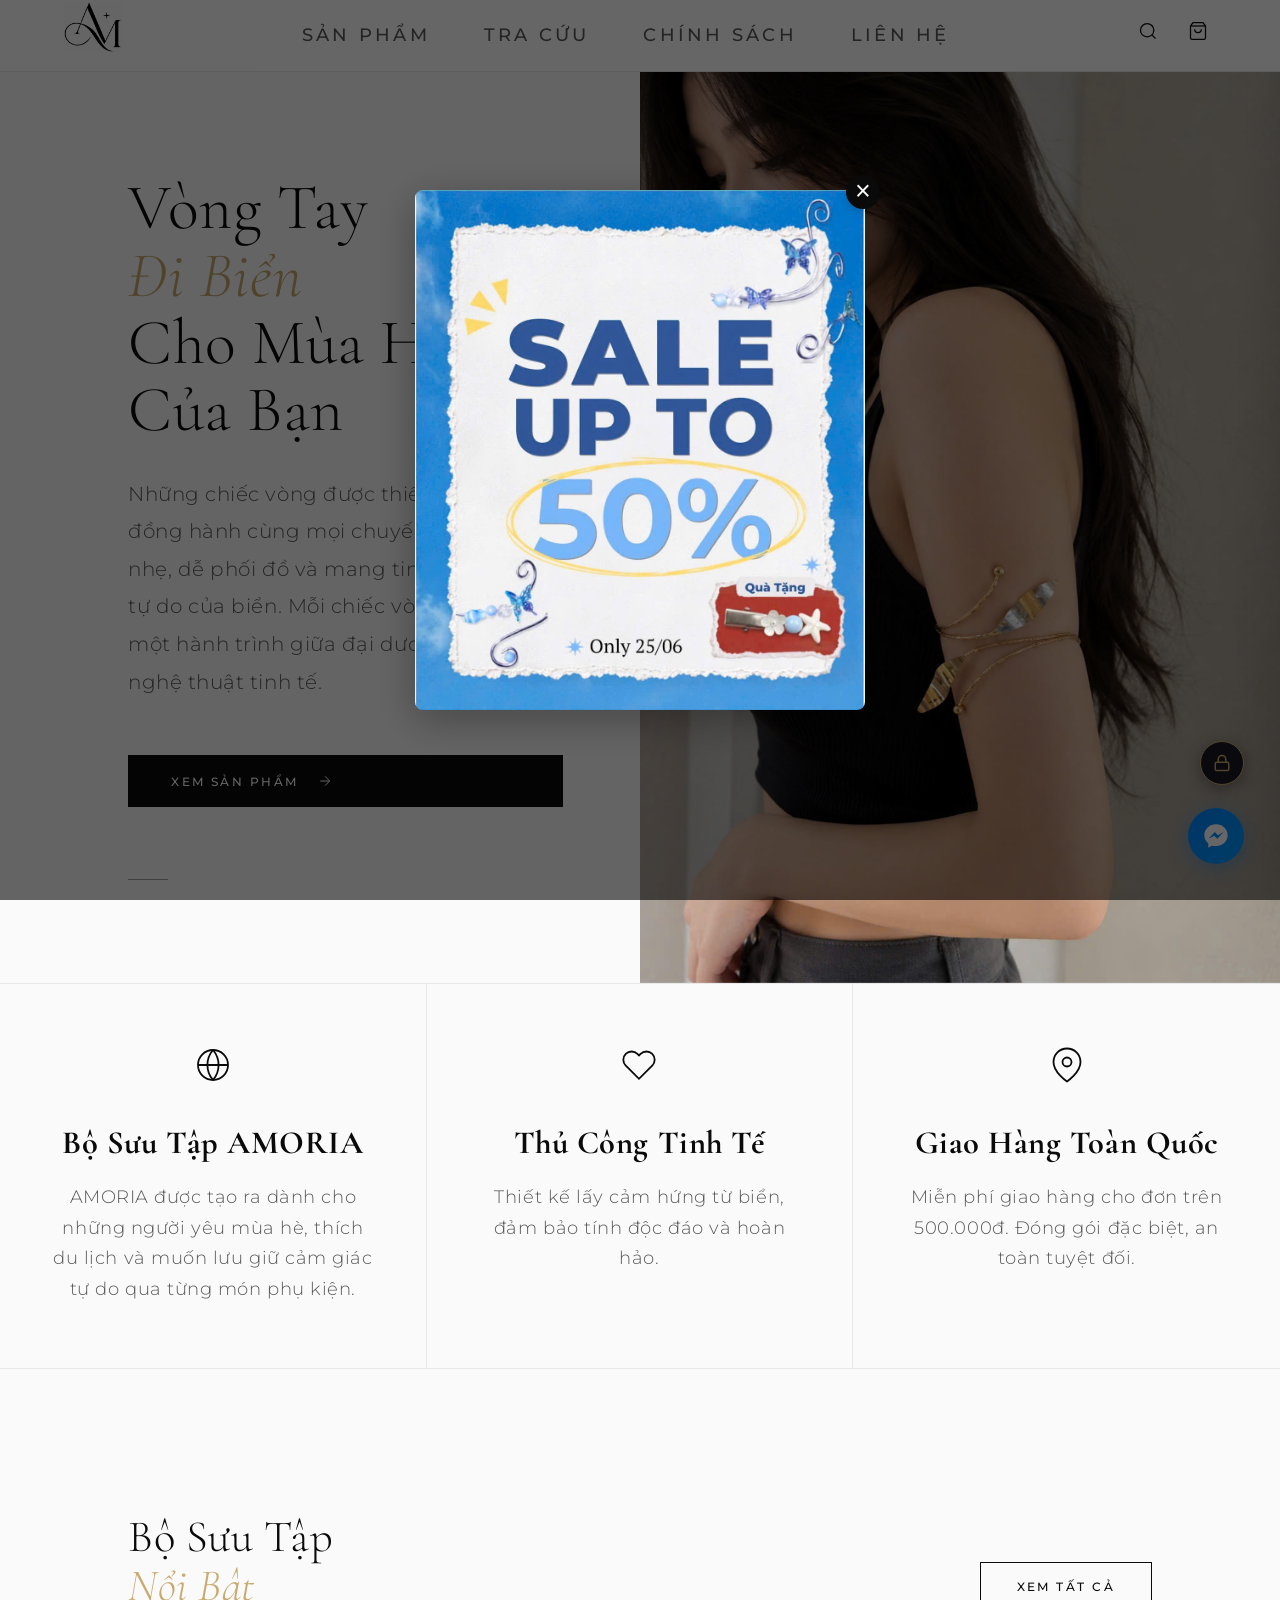
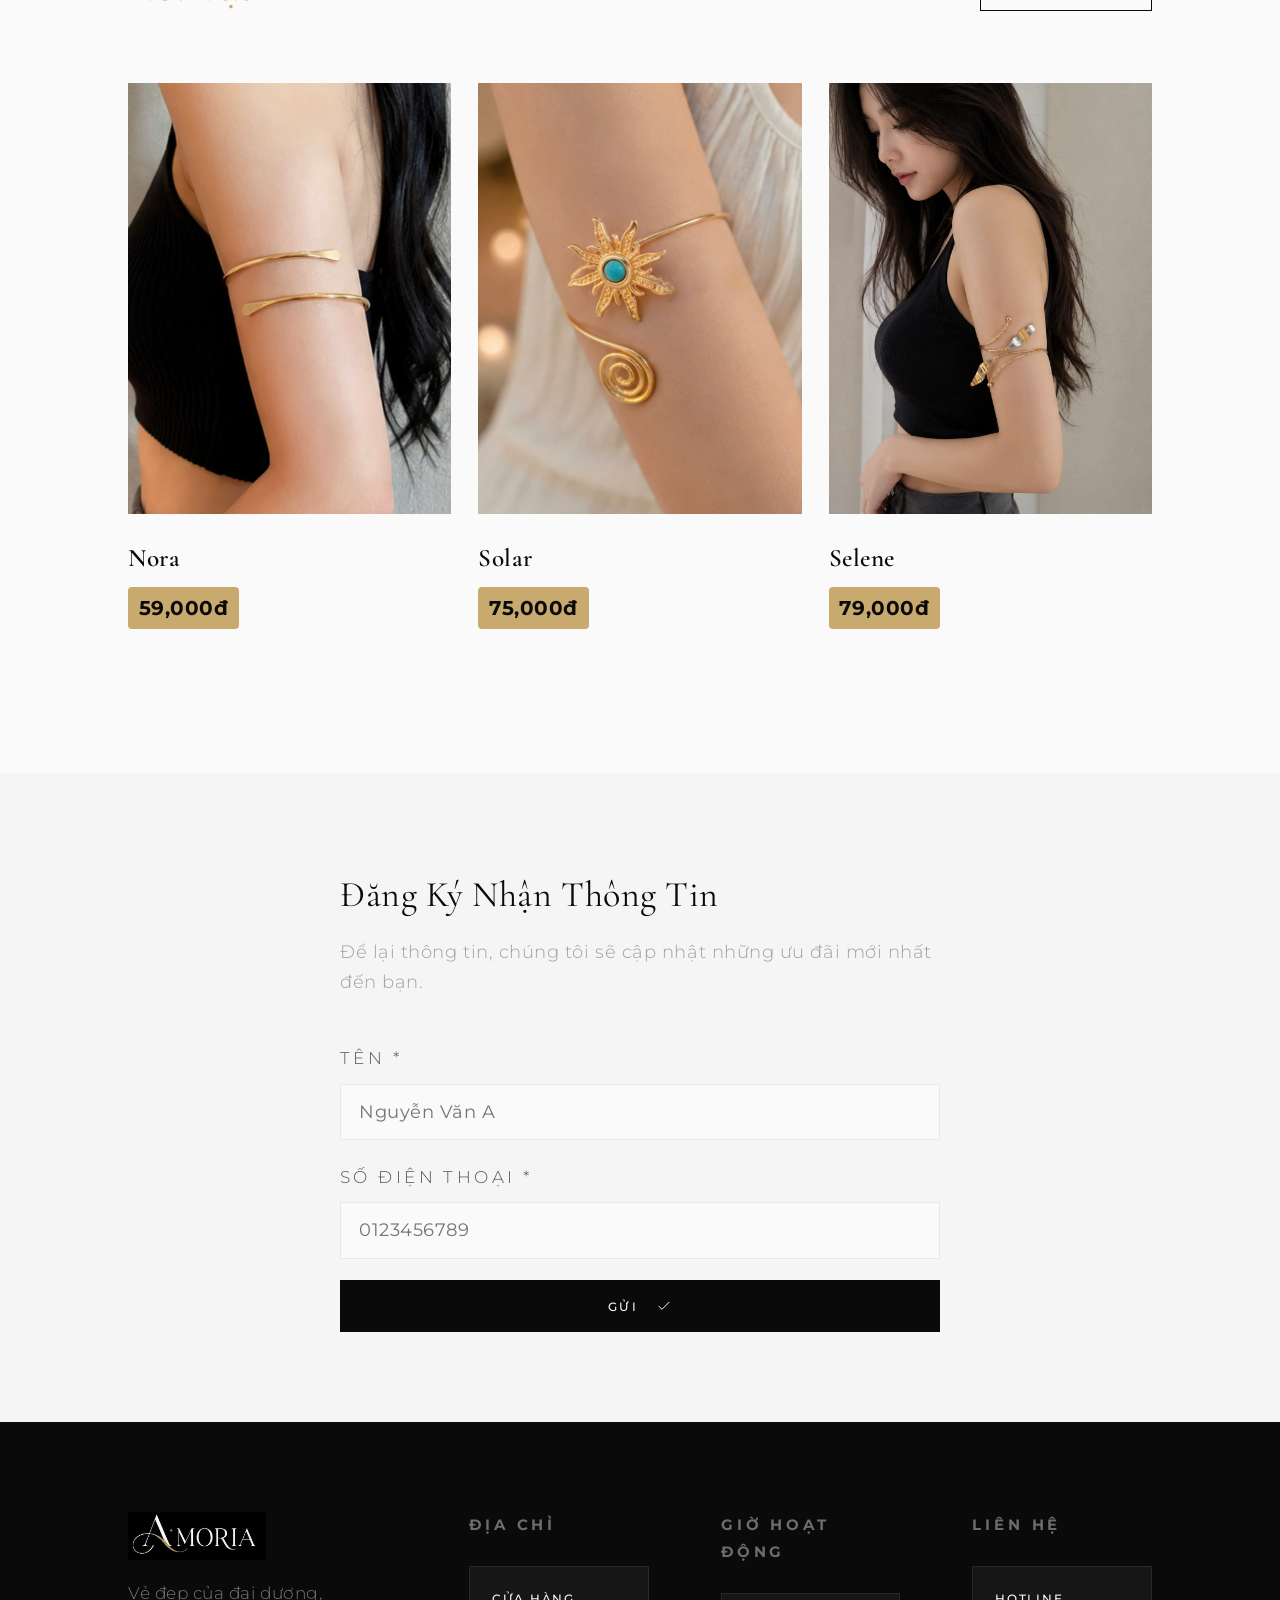
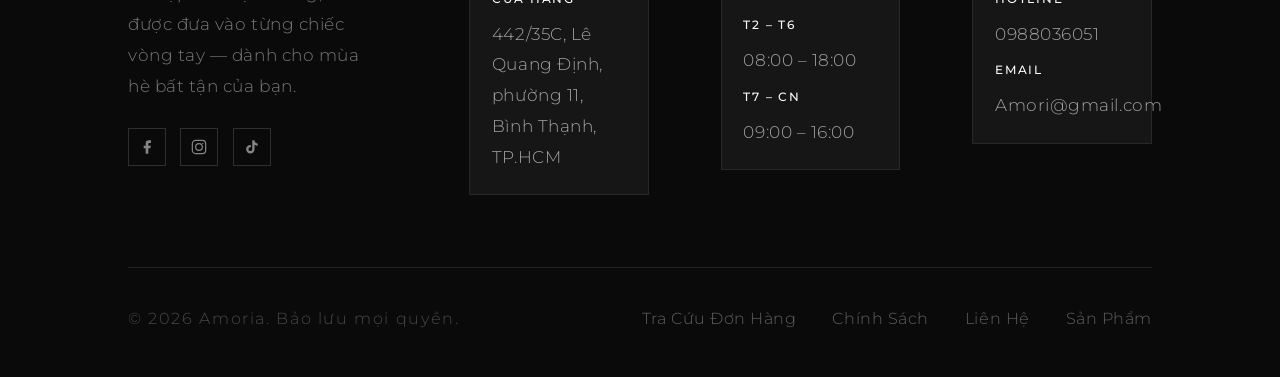
==== index.html @ c07e403d "Fix cau truc dua file index ra ngoai cung" ====
<!DOCTYPE html>
<html lang="vi">

<head>
  <!-- Google Tag Manager -->
  <script>(function (w, d, s, l, i) {
      w[l] = w[l] || []; w[l].push({
        'gtm.start':
          new Date().getTime(), event: 'gtm.js'
      }); var f = d.getElementsByTagName(s)[0],
        j = d.createElement(s), dl = l != 'dataLayer' ? '&l=' + l : ''; j.async = true; j.src =
          'https://www.googletagmanager.com/gtm.js?id=' + i + dl; f.parentNode.insertBefore(j, f);
    })(window, document, 'script', 'dataLayer', 'GTM-PSBCZ2CV');</script>
  <!-- End Google Tag Manager -->
  <meta charset="UTF-8" />
  <meta name="viewport" content="width=device-width, initial-scale=1.0" />
  <title>Amoria — Vòng Tay Đi Biển</title>
  <link rel="stylesheet" href="css/style.css" />
  <!-- Firebase SDK - Compat version (compatible) -->
  <script src="https://www.gstatic.com/firebasejs/12.14.0/firebase-app-compat.js"></script>
  <script src="https://www.gstatic.com/firebasejs/12.14.0/firebase-firestore-compat.js"></script>
  <script src="js/firebase-config.js?v=3"></script>
  <script>
    // Inline nav functions
    function showPage(id) {
      var pages = document.querySelectorAll('.page');
      for (var i = 0; i < pages.length; i++) pages[i].classList.remove('active');
      var p = document.getElementById(id);
      if (p) { p.classList.add('active'); window.scrollTo({ top: 0, behavior: 'smooth' }); }
      closeCart();
    }
    function openCart() {
      var d = document.getElementById('cart-drawer');
      var o = document.getElementById('cart-overlay');
      if (d) d.classList.add('open');
      if (o) o.classList.add('open');
      if (typeof renderCartDrawer === 'function') renderCartDrawer();
    }
    function closeCart() {
      var d = document.getElementById('cart-drawer');
      var o = document.getElementById('cart-overlay');
      if (d) d.classList.remove('open');
      if (o) o.classList.remove('open');
    }
    function toggleCart() {
      var d = document.getElementById('cart-drawer');
      if (d && d.classList.contains('open')) { closeCart(); } else { openCart(); }
    }
    function toggleMenu() {
      var nav = document.getElementById('nav-links');
      var btn = document.getElementById('hamburger');
      if (nav) nav.classList.toggle('open');
      if (btn) btn.classList.toggle('active');
    }
    function closeMenu() {
      var nav = document.getElementById('nav-links');
      var btn = document.getElementById('hamburger');
      if (nav) nav.classList.remove('open');
      if (btn) btn.classList.remove('active');
    }
  </script>
</head>

<!-- Google tag (gtag.js) -->
<script async src="https://www.googletagmanager.com/gtag/js?id=G-BXFNXHYNMB"></script>
<script>
  window.dataLayer = window.dataLayer || [];
  function gtag() { dataLayer.push(arguments); }
  gtag('js', new Date());

  gtag('config', 'G-BXFNXHYNMB');
</script>

<body>

  <!-- Google tag (gtag.js) -->
  <script async src="https://www.googletagmanager.com/gtag/js?id=G-BXFNXHYNMB"></script>
  <script>
    window.dataLayer = window.dataLayer || [];
    function gtag() { dataLayer.push(arguments); }
    gtag('js', new Date());

    gtag('config', 'G-BXFNXHYNMB');
  </script>

  <!-- ════════════════════════════════════════
     NAVBAR
════════════════════════════════════════ -->
  <nav class="navbar">
    <a class="nav-logo" data-page="home" href="#" onclick="showPage('home');closeCart();return false;">
      <img src="img/img17.png" alt="Amoria Logo" class="nav-logo-img" />
    </a>

    <ul class="nav-links" id="nav-links">
      <li><a data-page="products" href="#" onclick="showPage('products');closeMenu();return false;">Sản Phẩm</a></li>
      <li><a data-page="lookup" href="#" onclick="showPage('lookup');closeMenu();return false;">Tra Cứu</a></li>
      <li><a data-page="policy" href="#" onclick="showPage('policy');closeMenu();return false;">Chính Sách</a></li>
      <li><a data-page="contact" href="#" onclick="showPage('contact');closeMenu();return false;">Liên Hệ</a></li>
    </ul>

    <div class="nav-right">
      <div class="nav-lookup" id="nav-lookup-btn" onclick="showPage('lookup')" title="Tra cứu đơn hàng">
        <svg viewBox="0 0 24 24" stroke-width="1.5">
          <circle cx="11" cy="11" r="8"></circle>
          <line x1="21" y1="21" x2="16.65" y2="16.65"></line>
        </svg>
      </div>
      <div class="nav-cart" id="nav-cart-btn" onclick="toggleCart()">
        <svg viewBox="0 0 24 24" stroke-width="1.5">
          <path d="M6 2L3 6v14a2 2 0 002 2h14a2 2 0 002-2V6l-3-4z" />
          <line x1="3" y1="6" x2="21" y2="6" />
          <path d="M16 10a4 4 0 01-8 0" />
        </svg>
        <div class="cart-badge" id="cart-badge">0</div>
      </div>
      <button class="hamburger" id="hamburger" onclick="toggleMenu()" aria-label="Menu">
        <span></span><span></span><span></span>
      </button>
    </div>
  </nav>


  <!-- ════════════════════════════════════════
     HOME PAGE
════════════════════════════════════════ -->
  <div class="page active" id="home">

    <!-- Hero -->
    <section class="hero">
      <div class="hero-left">
        <h1 class="hero-title">
          Vòng Tay<br>
          <em>Đi Biển</em><br>
          Cho Mùa Hè Của Bạn
        </h1>
        <p class="hero-desc">
          Những chiếc vòng được thiết kế để đồng hành cùng mọi chuyến đi – nhẹ,
          dễ phối đồ và mang tinh thần tự do của biển.
          Mỗi chiếc vòng tay là một hành trình giữa đại dương và nghệ thuật tinh tế.
        </p>
        <button class="btn-primary" data-page="products" onclick="showPage('products')">
          Xem Sản Phẩm
          <svg viewBox="0 0 24 24" stroke-width="1.5">
            <line x1="5" y1="12" x2="19" y2="12" />
            <polyline points="12 5 19 12 12 19" />
          </svg>
        </button>
        <div class="scroll-line">

        </div>
      </div>
      <div class="hero-right">
        <div class="hero-img-wrap">
          <img src="img/img3.png" alt="Vòng tay đi biển" onerror="this.parentElement.style.background='#e8e8e8'" />
        </div>

      </div>
    </section>

    <!-- About Strip -->
    <section class="about-strip">
      <div class="about-item">
        <svg class="about-item-icon" viewBox="0 0 24 24" stroke-width="1.2">
          <circle cx="12" cy="12" r="10" />
          <path d="M2 12h20M12 2a15.3 15.3 0 010 20M12 2a15.3 15.3 0 000 20" />
        </svg>
        <h3>Bộ Sưu Tập AMORIA</h3>
        <p>AMORIA được tạo ra dành cho những người yêu mùa hè, thích du lịch và muốn lưu giữ cảm giác tự do qua từng món
          phụ kiện.</p>
      </div>
      <div class="about-item">
        <svg class="about-item-icon" viewBox="0 0 24 24" stroke-width="1.2">
          <path
            d="M20.84 4.61a5.5 5.5 0 00-7.78 0L12 5.67l-1.06-1.06a5.5 5.5 0 00-7.78 7.78l1.06 1.06L12 21.23l7.78-7.78 1.06-1.06a5.5 5.5 0 000-7.78z" />
        </svg>
        <h3>Thủ Công Tinh Tế</h3>
        <p>Thiết kế lấy cảm hứng từ biển, đảm bảo tính độc đáo và hoàn hảo.</p>
      </div>
      <div class="about-item">
        <svg class="about-item-icon" viewBox="0 0 24 24" stroke-width="1.2">
          <path d="M21 10c0 7-9 13-9 13s-9-6-9-13a9 9 0 0118 0z" />
          <circle cx="12" cy="10" r="3" />
        </svg>
        <h3>Giao Hàng Toàn Quốc</h3>
        <p>Miễn phí giao hàng cho đơn trên 500.000đ. Đóng gói đặc biệt, an toàn tuyệt đối.</p>
      </div>
    </section>

    <!-- Collection Preview -->
    <section class="collection-preview">
      <div class="section-header">
        <h2 class="section-title">Bộ Sưu Tập<br><em>Nổi Bật</em></h2>
        <button class="btn-secondary" onclick="showPage('products')">Xem Tất Cả</button>
      </div>
      <div class="preview-grid">
        <div class="preview-card" onclick="showPage('products')">
          <img src="img/img1.png" alt="Nora" onerror="this.src='img/img1.png'" />
          <div class="preview-card-info">
            <h4>Nora</h4>
            <span>59,000đ</span>
          </div>
        </div>
        <div class="preview-card" onclick="showPage('products')">
          <img src="img/img6.png" alt="Solar" onerror="this.src='img/img6.png'" />
          <div class="preview-card-info">
            <h4>Solar</h4>
            <span>75,000đ</span>
          </div>
        </div>
        <div class="preview-card" onclick="showPage('products')">
          <img src="img/img3.png" alt="Selene" onerror="this.src='img/img5.png'" />
          <div class="preview-card-info">
            <h4>Selene</h4>
            <span>79,000đ</span>
          </div>
        </div>
      </div>

    </section>
    <div class="contact-form-wrap">
      <div class="contact-form-inner">
        <h2 class="contact-form-title">Đăng Ký Nhận Thông Tin</h2>
        <p class="contact-form-desc">Để lại thông tin, chúng tôi sẽ cập nhật những ưu đãi mới nhất đến bạn.</p>
        <form id="contact-form" class="contact-form" novalidate>

          <div class="form-group">
            <label>Tên *</label>
            <input type="text" id="cf-name" placeholder="Nguyễn Văn A" required />
          </div>

          <div class="form-group">
            <label>Số Điện Thoại *</label>
            <input type="tel" id="cf-email" placeholder="0123456789" required />
          </div>
          <button type="submit" class="btn-primary" style="width:100%;justify-content:center;">
            Gửi
            <svg viewBox="0 0 24 24" stroke-width="1.5">
              <polyline points="20 6 9 17 4 12" />
            </svg>
          </button>
        </form>
      </div>
    </div>



    <!-- Footer rendered separately, included after each page -->
  </div><!-- end #home -->


  <!-- ════════════════════════════════════════
     PRODUCTS PAGE
════════════════════════════════════════ -->
  <div class="page" id="products">

    <div class="page-hero">
      <h1>Sản Phẩm</h1>
      <p>Khám phá bộ sưu tập vòng tay đi biển mùa hè 2026</p>
    </div>

    <section class="products-section">
      <div class="products-grid" id="products-grid">
        <!-- Generated by JS -->
      </div>
    </section>

  </div><!-- end #products -->


  <!-- ════════════════════════════════════════
     PRODUCT DETAIL PAGE
════════════════════════════════════════ -->
  <div class="page" id="product-detail">
    <div class="detail-back">
      <button class="btn-secondary" onclick="showPage('products')">
        <svg viewBox="0 0 24 24" stroke-width="1.5" style="width:14px;height:14px;stroke:currentColor;fill:none;">
          <line x1="19" y1="12" x2="5" y2="12" />
          <polyline points="12 19 5 12 12 5" />
        </svg>
        Quay Lại Sản Phẩm
      </button>
    </div>

    <div class="detail-wrap">
      <!-- Left: image -->
      <div class="detail-img-col">
        <div class="detail-img-main">
          <div class="detail-badge" id="detail-badge"></div>
          <img id="detail-img" src="" alt="" />
        </div>
        <div class="detail-thumbnails" id="detail-thumbnails"></div>
      </div>

      <!-- Right: info -->
      <div class="detail-info-col">
        <p class="detail-eyebrow">Amoria — Bộ Sưu Tập Hè 2026</p>
        <h1 class="detail-name" id="detail-name"></h1>

        <div class="detail-rating-row">
          <span class="detail-stars" id="detail-stars"></span>
          <span class="detail-rating-count" id="detail-rating-count"></span>
        </div>

        <div class="detail-price-row">
          <span class="detail-price" id="detail-price"></span>
          <span class="detail-price-old" id="detail-price-old"></span>
        </div>

        <div class="detail-divider"></div>

        <div class="detail-desc" id="detail-desc"></div>

        <div class="detail-attrs" id="detail-attrs"></div>

        <div class="detail-actions">
          <button class="btn-add-cart detail-btn-cart" id="detail-btn-cart">
            <svg viewBox="0 0 24 24" stroke-width="1.5">
              <circle cx="9" cy="21" r="1" />
              <circle cx="20" cy="21" r="1" />
              <path d="M1 1h4l2.68 13.39a2 2 0 002 1.61h9.72a2 2 0 002-1.61L23 6H6" />
            </svg>
            Thêm Vào Giỏ Hàng
          </button>
          <button class="btn-secondary detail-btn-wish">
            <svg viewBox="0 0 24 24" stroke-width="1.5" style="width:16px;height:16px;stroke:currentColor;fill:none;">
              <path
                d="M20.84 4.61a5.5 5.5 0 00-7.78 0L12 5.67l-1.06-1.06a5.5 5.5 0 00-7.78 7.78l1.06 1.06L12 21.23l7.78-7.78 1.06-1.06a5.5 5.5 0 000-7.78z" />
            </svg>
            Yêu Thích
          </button>
        </div>

        <div class="detail-guarantees">
          <div class="detail-guarantee-item">
            <svg viewBox="0 0 24 24" stroke-width="1.2">
              <polyline points="20 6 9 17 4 12" />
            </svg>
            <span>Miễn phí vận chuyển từ 500.000đ</span>
          </div>
          <div class="detail-guarantee-item">
            <svg viewBox="0 0 24 24" stroke-width="1.2">
              <polyline points="20 6 9 17 4 12" />
            </svg>
            <span>Đổi trả trong 7 ngày</span>
          </div>
          <div class="detail-guarantee-item">
            <svg viewBox="0 0 24 24" stroke-width="1.2">
              <polyline points="20 6 9 17 4 12" />
            </svg>
            <span>Chất liệu 100% tự nhiên, thủ công tinh tế</span>
          </div>
        </div>
      </div>
    </div>

    <!-- Reviews Section -->
    <section class="reviews-section" id="detail-reviews">
      <div class="reviews-inner">
        <h2 class="reviews-title">Đánh Giá Khách Hàng</h2>
        <div class="reviews-grid" id="reviews-grid"></div>
      </div>
    </section>

  </div><!-- end #product-detail -->


  <!-- ════════════════════════════════════════
     CHECKOUT PAGE
════════════════════════════════════════ -->
  <div class="page" id="checkout">
    <div class="checkout-wrap">

      <!-- Left: Order Summary -->
      <div class="checkout-left">
        <h2>Đơn Hàng</h2>
        <p>Kiểm tra sản phẩm và hoàn tất thông tin giao hàng</p>

        <div class="order-summary">
          <h4>Sản Phẩm Đã Chọn</h4>
          <div id="order-items"></div>
          <div class="order-total">
            <span>Tổng Cộng</span>
            <strong id="order-total-price">—</strong>
          </div>
        </div>

        <p style="font-size:0.68rem; color:var(--gray-400); line-height:1.7;">
          ✦ Miễn phí vận chuyển toàn quốc<br>
          ✦ Giao hàng 2–4 ngày làm việc<br>
          ✦ Đổi trả trong vòng 7 ngày
        </p>
      </div>

      <!-- Right: Form -->
      <div class="checkout-right">
        <form id="checkout-form" novalidate>

          <div class="form-group">
            <label>Tên Người Nhận *</label>
            <input type="text" id="inp-name" placeholder="Nguyễn Văn A" required />
          </div>

          <div class="form-row">
            <div class="form-group">
              <label>Email *</label>
              <input type="email" id="inp-email" placeholder="example@email.com" required />
            </div>
            <div class="form-group">
              <label>Số Điện Thoại *</label>
              <input type="tel" id="inp-phone" placeholder="0909 000 000" required />
            </div>
          </div>

          <div class="form-group">
            <label>Địa Chỉ Giao Hàng *</label>
            <input type="text" id="inp-address" placeholder="Số nhà, tên đường, phường/xã, quận/huyện, tỉnh/thành"
              required />
          </div>

          <div class="form-group">
            <label>Ghi Chú</label>
            <textarea id="inp-note" placeholder="Ghi chú thêm cho đơn hàng (tùy chọn)..."></textarea>
          </div>

          <!-- ── HÌNH THỨC THANH TOÁN ── -->
          <div class="form-group">
            <label>Hình Thức Thanh Toán *</label>
            <div class="payment-methods">

              <label class="payment-option" id="pay-cash-label">
                <input type="radio" name="payment" id="pay-cash" value="cash" checked
                  onchange="togglePayment('cash')" />
                <span class="payment-option-inner">
                  <svg viewBox="0 0 24 24" fill="none" stroke="currentColor" stroke-width="1.5">
                    <rect x="2" y="6" width="20" height="12" rx="2" />
                    <circle cx="12" cy="12" r="3" />
                    <path d="M6 12h.01M18 12h.01" />
                  </svg>
                  <span>
                    <strong>Tiền Mặt</strong>
                    <small>Thanh toán khi nhận hàng (COD)</small>
                  </span>
                </span>
              </label>

              <label class="payment-option" id="pay-qr-label">
                <input type="radio" name="payment" id="pay-qr" value="qr" onchange="togglePayment('qr')" />
                <span class="payment-option-inner">
                  <svg viewBox="0 0 24 24" fill="none" stroke="currentColor" stroke-width="1.5">
                    <rect x="3" y="3" width="7" height="7" />
                    <rect x="14" y="3" width="7" height="7" />
                    <rect x="3" y="14" width="7" height="7" />
                    <path d="M14 14h3v3h-3zM17 17h3v3h-3zM14 20h3" />
                  </svg>
                  <span>
                    <strong>Quét Mã QR</strong>
                    <small>Chuyển khoản qua MoMo / VietQR / Ngân hàng</small>
                  </span>
                </span>
              </label>

            </div>
          </div>

          <!-- ── QR CODE BOX (hiện khi chọn QR) ── -->
          <div class="qr-payment-box" id="qr-payment-box" style="display:none;">
            <div class="qr-box-inner">
              <p class="qr-name">HỒ THỊ TÚ VÂN</p>
              <p class="qr-stk">STK: *******138</p>
              <div class="qr-badges">
                <span class="qr-badge momo">mo<br>mo</span>
                <span class="qr-badge vietqr">VietQR</span>
                <span class="qr-badge napas">napas <strong>247</strong></span>
              </div>
              <div class="qr-img-wrap">
                <img src="img/qr.png" alt="Mã QR thanh toán"
                  onerror="this.parentElement.innerHTML='<p class=qr-missing>⚠ Vui lòng lưu ảnh QR vào img/qr-payment.png</p>'" />
              </div>
              <p class="qr-note">Quét mã để chuyển khoản · Ghi nội dung: <strong id="qr-order-note">Tên + SĐT</strong>
              </p>
            </div>
          </div>

          <button type="submit" class="btn-confirm">
            Xác Nhận Đặt Hàng
            <svg viewBox="0 0 24 24" stroke-width="1.5">
              <polyline points="20 6 9 17 4 12" />
            </svg>
          </button>

          <button type="button" class="btn-secondary" style="width:100%;margin-top:.8rem;justify-content:center;"
            onclick="showPage('products')">
            ← Quay Lại Sản Phẩm
          </button>

        </form>
      </div>

    </div>
  </div><!-- end #checkout -->


  <!-- ════════════════════════════════════════
     THANK YOU PAGE
════════════════════════════════════════ -->
  <div class="page" id="thankyou">
    <div class="thankyou-page">
      <div class="thankyou-inner">

        <div class="ty-icon">
          <svg viewBox="0 0 24 24" stroke-width="1.5">
            <polyline points="20 6 9 17 4 12" />
          </svg>
        </div>

        <p class="ty-eyebrow">Đặt hàng thành công</p>
        <h1 class="ty-title">
          Cảm Ơn<br>
          <em>Quý Khách!</em>
        </h1>
        <p class="ty-desc">
          Đơn hàng của bạn đã được xác nhận. Chúng tôi sẽ xử lý và giao đến tay bạn
          trong 2–4 ngày làm việc.
        </p>

        <!-- ── Chi tiết đơn hàng ── -->
        <div class="ty-detail-card">
          <!-- Header -->
          <div class="ty-detail-header">
            <div>
              <span class="ty-detail-label">Mã Đơn Hàng</span>
              <div class="ty-ref-row">
                <strong class="ty-ref" id="ty-order-ref">MRV-000000</strong>
                <button class="ty-copy-btn" id="ty-copy-btn" title="Sao chép mã" onclick="copyOrderRef()">
                  <svg width="14" height="14" viewBox="0 0 24 24" fill="none" stroke="currentColor" stroke-width="2">
                    <rect x="9" y="9" width="13" height="13" rx="2" />
                    <path d="M5 15H4a2 2 0 01-2-2V4a2 2 0 012-2h9a2 2 0 012 2v1" />
                  </svg>
                </button>
              </div>
            </div>
            <div style="text-align:right">
              <span class="ty-detail-label">Thời Gian</span>
              <div class="ty-detail-value" id="ty-time">—</div>
            </div>
          </div>

          <!-- Thông tin khách -->
          <div class="ty-detail-section">
            <div class="ty-detail-section-title">Thông Tin Giao Hàng</div>
            <div class="ty-info-grid">
              <div class="ty-info-row">
                <span class="ty-info-label">Người nhận</span>
                <span class="ty-info-val" id="ty-name">—</span>
              </div>
              <div class="ty-info-row">
                <span class="ty-info-label">Email</span>
                <span class="ty-info-val" id="ty-email">—</span>
              </div>
              <div class="ty-info-row">
                <span class="ty-info-label">Số điện thoại</span>
                <span class="ty-info-val" id="ty-phone">—</span>
              </div>
              <div class="ty-info-row">
                <span class="ty-info-label">Địa chỉ</span>
                <span class="ty-info-val" id="ty-address">—</span>
              </div>
              <div class="ty-info-row" id="ty-note-row" style="display:none">
                <span class="ty-info-label">Ghi chú</span>
                <span class="ty-info-val" id="ty-note-val">—</span>
              </div>
            </div>
          </div>

          <!-- Sản phẩm -->
          <div class="ty-detail-section">
            <div class="ty-detail-section-title">Sản Phẩm Đã Đặt</div>
            <div id="ty-products-list"></div>
            <div class="ty-total-row">
              <span>Tổng Cộng</span>
              <strong id="ty-total">—</strong>
            </div>
          </div>

          <!-- Thanh toán -->
          <div class="ty-payment-row">
            <svg width="16" height="16" viewBox="0 0 24 24" fill="none" stroke="currentColor" stroke-width="1.8">
              <rect x="2" y="6" width="20" height="12" rx="2" />
              <circle cx="12" cy="12" r="3" />
            </svg>
            <span>Hình thức thanh toán: <strong id="ty-payment">—</strong></span>
          </div>
        </div>

        <div class="ty-actions">
          <button class="btn-primary" onclick="showPage('home')">
            Trang Chủ
            <svg viewBox="0 0 24 24" stroke-width="1.5">
              <path d="M3 9l9-7 9 7v11a2 2 0 01-2 2H5a2 2 0 01-2-2z" />
              <polyline points="9 22 9 12 15 12 15 22" />
            </svg>
          </button>
          <button class="btn-secondary" onclick="goToLookup(state.orderRef)">
            Tra Cứu Đơn Hàng
            <svg viewBox="0 0 24 24" stroke-width="1.5" fill="none" stroke="currentColor" width="16" height="16">
              <circle cx="11" cy="11" r="8"></circle>
              <line x1="21" y1="21" x2="16.65" y2="16.65"></line>
            </svg>
          </button>
        </div>

      </div>
    </div>
  </div><!-- end -->


  <!-- ════════════════════════════════════════
     POLICY PAGE
════════════════════════════════════════ -->
  <div class="page" id="policy">
    <div class="page-hero">
      <h1>Chính Sách</h1>
      <p>Cam kết mang lại trải nghiệm mua sắm tốt nhất cho quý khách</p>
    </div>

    <div class="policy-content-wrap">

      <!-- Mua hàng -->
      <div class="policy-section">
        <h2 class="policy-section-title">Chính Sách Mua Hàng</h2>
        <ul class="policy-list">
          <li>Sản phẩm được kiểm tra kỹ trước khi đóng gói.</li>
          <li>Khách hàng được kiểm tra ngoại quan sản phẩm khi nhận hàng.</li>
          <li>Nếu phát hiện giao sai mẫu, thiếu hàng hoặc sản phẩm hư hỏng do vận chuyển, vui lòng liên hệ trong vòng
            <strong>48 giờ</strong> kể từ khi nhận hàng.
          </li>
        </ul>
      </div>

      <!-- Đổi trả -->
      <div class="policy-section">
        <h2 class="policy-section-title">Chính Sách Đổi Trả</h2>

        <h3 class="policy-sub-title">Điều kiện đổi trả</h3>
        <p class="policy-text">Chúng tôi hỗ trợ đổi trả trong các trường hợp:</p>
        <ul class="policy-list">
          <li>Sản phẩm bị lỗi do shop.</li>
          <li>Giao sai mẫu, sai màu hoặc sai số lượng so với đơn đặt hàng.</li>
          <li>Sản phẩm bị hư hỏng trong quá trình vận chuyển.</li>
        </ul>

        <h3 class="policy-sub-title">Điều kiện áp dụng</h3>
        <ul class="policy-list">
          <li>Yêu cầu đổi trả trong vòng <strong>03 ngày</strong> kể từ ngày nhận hàng.</li>
          <li>Sản phẩm chưa qua sử dụng.</li>
          <li>Còn nguyên tem nhãn, bao bì và phụ kiện đi kèm.</li>
          <li>Có video mở hộp hoặc hình ảnh chứng minh lỗi sản phẩm.</li>
        </ul>

        <h3 class="policy-sub-title">Trường hợp không hỗ trợ đổi trả</h3>
        <ul class="policy-list policy-list--no">
          <li>Sản phẩm đã qua sử dụng hoặc có dấu hiệu tác động từ người dùng.</li>
          <li>Hư hỏng do bảo quản không đúng cách.</li>
          <li>Khách thay đổi ý định sau khi nhận hàng.</li>
          <li>Sai lệch màu sắc nhỏ do ánh sáng hoặc màn hình hiển thị.</li>
        </ul>
      </div>

      <!-- Bảo hành -->
      <div class="policy-section">
        <h2 class="policy-section-title">Chính Sách Bảo Hành</h2>

        <h3 class="policy-sub-title">Thời gian bảo hành</h3>
        <ul class="policy-list">
          <li>Bảo hành <strong>30 ngày</strong> đối với lỗi kỹ thuật từ shop.</li>
        </ul>

        <h3 class="policy-sub-title">Nội dung bảo hành</h3>
        <ul class="policy-list">
          <li>Đứt dây do lỗi gia công.</li>
          <li>Bong keo, bung mối nối hoặc lỗi hoàn thiện sản phẩm.</li>
        </ul>

        <h3 class="policy-sub-title">Không áp dụng bảo hành</h3>
        <ul class="policy-list policy-list--no">
          <li>Hư hỏng do va đập mạnh.</li>
          <li>Tiếp xúc hóa chất, nước biển hoặc môi trường ăn mòn.</li>
          <li>Hao mòn tự nhiên trong quá trình sử dụng.</li>
        </ul>
      </div>

      <!-- Bảo quản -->
      <div class="policy-section">
        <h2 class="policy-section-title">Hướng Dẫn Bảo Quản</h2>
        <ul class="policy-list">
          <li>Tránh tiếp xúc với nước hoa, mỹ phẩm và hóa chất.</li>
          <li>Bảo quản nơi khô ráo, tránh ánh nắng trực tiếp.</li>
          <li>Tháo sản phẩm khi vận động mạnh hoặc đi bơi để tăng độ bền.</li>
        </ul>
      </div>

      <!-- Cam kết -->
      <div class="policy-pledge">
        <p>✨ Cam kết hàng đúng hình 100%</p>
        <p>✨ Hỗ trợ đổi mới nếu lỗi từ nhà sản xuất</p>
        <p>✨ Kiểm tra hàng trước khi đóng gói</p>
        <p>✨ Hỗ trợ khách hàng nhanh chóng trong suốt quá trình sử dụng sản phẩm.</p>
      </div>

      <div style="text-align:center; margin-top: 3rem; padding-bottom: 5rem;">
        <button class="btn-secondary" onclick="showPage('home')">← Quay Lại Trang Chủ</button>
      </div>

    </div>
  </div><!-- end #policy -->


  <!-- ════════════════════════════════════════
     CONTACT PAGE
════════════════════════════════════════ -->
  <div class="page" id="contact">
    <div class="page-hero">
      <h1>Liên Hệ</h1>
      <p>Chúng tôi luôn sẵn sàng hỗ trợ quý khách</p>
    </div>

    <!-- Form đăng ký nhận thông tin -->
    <div class="contact-form-wrap">
      <div class="contact-form-inner">
        <h2 class="contact-form-title">Đăng Ký Nhận Thông Tin</h2>
        <p class="contact-form-desc">Để lại thông tin, chúng tôi sẽ cập nhật những ưu đãi mới nhất đến bạn.</p>
        <form id="contact-page-form" class="contact-form" novalidate>
          <div class="form-group">
            <label>Tên *</label>
            <input type="text" id="cf-contact-name" placeholder="Nguyễn Văn A" required />
          </div>
          <div class="form-group">
            <label>Số Điện Thoại *</label>
            <input type="tel" id="cf-phone" placeholder="0123456789" pattern="0[0-9]{9,10}" inputmode="numeric"
              maxlength="11" required />
            <span class="field-hint">Bắt đầu bằng 0, 10–11 chữ số</span>
          </div>
          <div class="form-group">
            <label>Lời nhắn</label>
            <textarea id="cf-contact-message" rows="4" placeholder="Nhập lời nhắn của bạn..."></textarea>
          </div>
          <button type="submit" class="btn-primary" style="width:100%;justify-content:center;">
            Gửi
            <svg viewBox="0 0 24 24" stroke-width="1.5">
              <polyline points="20 6 9 17 4 12" />
            </svg>
          </button>
        </form>
      </div>
    </div>

  </div><!-- end #contact -->

  <!-- ════════════════════════════════════════
     ORDER LOOKUP PAGE
  ════════════════════════════════════════ -->
  <div class="page" id="lookup">
    <div class="page-hero">
      <h1>Tra Cứu Đơn Hàng</h1>
      <p>Nhập mã đơn hàng hoặc số điện thoại để tra cứu trạng thái đơn hàng của bạn</p>
    </div>

    <div class="lookup-wrap">
      <div class="lookup-search-box">
        <div class="lookup-tabs">
          <button class="lookup-tab active" id="tab-ref" onclick="switchLookupTab('ref')">Theo Mã Đơn Hàng</button>
          <button class="lookup-tab" id="tab-phone" onclick="switchLookupTab('phone')">Theo Số Điện Thoại</button>
        </div>

        <!-- Tra cứu theo mã -->
        <div class="lookup-input-wrap" id="lookup-by-ref">
          <div style="display:flex;gap:0.75rem;">
            <input type="text" id="lu-ref-input" placeholder="Ví dụ: MRV-123456" />
            <button class="btn-primary" onclick="lookupByRef()"
              style="white-space:nowrap;padding:0.9rem 1.8rem;animation:none;opacity:1;">Tìm Kiếm</button>
          </div>
        </div>

        <!-- Tra cứu theo SĐT -->
        <div class="lookup-input-wrap" id="lookup-by-phone" style="display:none;">
          <div style="display:flex;gap:0.75rem;">
            <input type="tel" id="lu-phone-input" placeholder="Ví dụ: 0909000000" />
            <button class="btn-primary" onclick="lookupByPhone()"
              style="white-space:nowrap;padding:0.9rem 1.8rem;animation:none;opacity:1;">Tìm Kiếm</button>
          </div>
        </div>
      </div>

      <!-- Kết quả tra cứu -->
      <div id="lookup-results"></div>
    </div>
  </div><!-- end #lookup -->


  <!-- ════════════════════════════════════════
     FOOTER (shared)
════════════════════════════════════════ -->
  <footer id="site-footer">
    <div class="footer-grid">

      <div class="footer-brand">
        <img src="img/img10.png" alt="Amoria Logo" class="footer-logo-img" />
        <p>Vẻ đẹp của đại dương, được đưa vào từng chiếc vòng tay — dành cho mùa hè bất tận của bạn.</p>
        <div class="footer-socials">
          <a href="https://www.facebook.com/profile.php?id=61590145246259" target="_blank" class="footer-social-btn"
            aria-label="Facebook">
            <svg viewBox="0 0 24 24" fill="currentColor">
              <path d="M18 2h-3a5 5 0 00-5 5v3H7v4h3v8h4v-8h3l1-4h-4V7a1 1 0 011-1h3z" />
            </svg>
          </a>
          <a href="https://www.instagram.com/amoria_shop7?igsh=dzFsaWV3aHF2d21u&utm_source=qr" target="_blank"
            class="footer-social-btn" aria-label="Instagram">
            <svg viewBox="0 0 24 24" fill="none" stroke="currentColor" stroke-width="1.8">
              <rect x="2" y="2" width="20" height="20" rx="5" />
              <circle cx="12" cy="12" r="5" />
              <circle cx="17.5" cy="6.5" r="1" fill="currentColor" stroke="none" />
            </svg>
          </a>
          <a href="https://www.tiktok.com/@chzan05?_r=1&_t=ZS-96xs1fG3Gz6" target="_blank" class="footer-social-btn"
            aria-label="TikTok">
            <svg viewBox="0 0 24 24" fill="currentColor">
              <path
                d="M19.59 6.69a4.83 4.83 0 01-3.77-4.25V2h-3.45v13.67a2.89 2.89 0 01-2.88 2.5 2.89 2.89 0 01-2.89-2.89 2.89 2.89 0 012.89-2.89c.28 0 .54.04.79.1V9.01a6.33 6.33 0 00-.79-.05 6.34 6.34 0 00-6.34 6.34 6.34 6.34 0 006.34 6.34 6.34 6.34 0 006.33-6.34V8.69a8.18 8.18 0 004.78 1.52V6.76a4.85 4.85 0 01-1.01-.07z" />
            </svg>
          </a>
        </div>
      </div>

      <!-- Địa chỉ -->
      <div class="footer-col">
        <h4>Địa Chỉ</h4>
        <div class="footer-info-box">
          <p>
            <strong>Cửa hàng</strong>
            442/35C, Lê Quang Định,<br>
            phường 11, Bình Thạnh, TP.HCM
          </p>
        </div>
      </div>

      <!-- Giờ hoạt động -->
      <div class="footer-col">
        <h4>Giờ Hoạt Động</h4>
        <div class="footer-info-box">
          <p>
            <strong>T2 – T6</strong>
            08:00 – 18:00
          </p>
          <p style="margin-top:.6rem;">
            <strong>T7 – CN</strong>
            09:00 – 16:00
          </p>
        </div>
      </div>

      <!-- Liên hệ -->
      <div class="footer-col">
        <h4>Liên Hệ</h4>
        <div class="footer-info-box">
          <p>
            <strong>Hotline</strong>
            <a href="tel:0909000000">0988036051</a>
          </p>
          <p style="margin-top:.6rem;">
            <strong>Email</strong>
            <a href="mailto:hello@Amoria.vn">Amori@gmail.com</a>
          </p>
        </div>
      </div>

    </div>

    <div class="footer-bottom">
      <p>© 2026 Amoria. Bảo lưu mọi quyền.</p>
      <div class="footer-links">
        <a data-page="lookup" onclick="showPage('lookup')">Tra Cứu Đơn Hàng</a>
        <a data-page="policy" onclick="showPage('policy')">Chính Sách</a>
        <a data-page="contact" onclick="showPage('contact')">Liên Hệ</a>
        <a data-page="products" onclick="showPage('products')">Sản Phẩm</a>
      </div>
    </div>
  </footer>

  <!-- Cart Drawer -->
  <div class="cart-overlay" id="cart-overlay" onclick="closeCart()"></div>
  <div class="cart-drawer" id="cart-drawer">
    <div class="cart-drawer-header">
      <h3>Giỏ Hàng</h3>
      <button class="cart-close-btn" onclick="closeCart()">
        <svg viewBox="0 0 24 24" stroke-width="1.5" fill="none" stroke="currentColor" width="22" height="22">
          <line x1="18" y1="6" x2="6" y2="18" />
          <line x1="6" y1="6" x2="18" y2="18" />
        </svg>
      </button>
    </div>
    <div class="cart-items-list" id="cart-items-list"></div>
    <div class="cart-drawer-footer">
      <div class="cart-total-row">
        <span>Tổng cộng (đã chọn):</span>
        <strong id="cart-total-display">0đ</strong>
      </div>
      <button class="btn-primary" style="width:100%;justify-content:center;" onclick="checkoutSelected()">
        Thanh Toán
        <svg viewBox="0 0 24 24" stroke-width="1.5" fill="none" stroke="currentColor" width="16" height="16">
          <line x1="5" y1="12" x2="19" y2="12" />
          <polyline points="12 5 19 12 12 19" />
        </svg>
      </button>
      <button class="btn-secondary" style="width:100%;margin-top:.5rem;justify-content:center;"
        onclick="closeCart();showPage('home');">
        Quay Về Trang Chủ
      </button>
    </div>
  </div>

  <!-- Admin Floating Button -->
  <a href="admin.html" class="admin-fab" id="admin-fab" aria-label="Trang quản trị" title="Quản trị">
    <!-- Lock icon -->
    <svg width="18" height="18" viewBox="0 0 24 24" fill="none" stroke="currentColor" stroke-width="2"
      stroke-linecap="round" stroke-linejoin="round">
      <rect x="3" y="11" width="18" height="11" rx="2" ry="2" />
      <path d="M7 11V7a5 5 0 0110 0v4" />
    </svg>
    <!-- Chấm xanh: hiện khi có dữ liệu -->
    <span class="admin-fab-dot" id="admin-fab-dot"></span>
  </a>

  <!-- Messenger Floating Button -->
  <a href="https://www.facebook.com/profile.php?id=61590145246259" target="_blank" class="messenger-fab"
    aria-label="Chat Messenger">
    <svg viewBox="0 0 24 24" fill="currentColor" width="28" height="28">
      <path
        d="M12 2C6.477 2 2 6.145 2 11.259c0 2.816 1.294 5.335 3.338 7.05V22l3.046-1.677A10.857 10.857 0 0012 20.518c5.523 0 10-4.145 10-9.259S17.523 2 12 2zm1.07 12.46l-2.549-2.718-4.976 2.718 5.474-5.808 2.612 2.718 4.913-2.718-5.474 5.808z" />
    </svg>
  </a>

  <script src="js/app.js?v=2"></script>
  <script src="js/products.js"></script>

  <script>
    /* ── Ghi lượt xem ── */
    (function () {
      try {
        /* Nhận dạng thiết bị */
        var ua = navigator.userAgent || '';
        var isMobile = /Mobi|Android|iPhone|iPad|iPod/i.test(ua);
        var device = isMobile ? 'Di động' : 'Máy tính';

        /* Nhận dạng trình duyệt */
        var browser = 'Khác';
        if (/Edg\//i.test(ua)) browser = 'Edge';
        else if (/Chrome/i.test(ua)) browser = 'Chrome';
        else if (/Firefox/i.test(ua)) browser = 'Firefox';
        else if (/Safari/i.test(ua)) browser = 'Safari';

        /* Chống đếm trùng trong cùng phiên (session) */
        var sessionKey = 'amoria_session_' + new Date().toDateString();
        if (!sessionStorage.getItem(sessionKey)) {
          sessionStorage.setItem(sessionKey, '1');

          var visits = JSON.parse(localStorage.getItem('amoria_visits') || '[]');
          visits.push({
            time: new Date().toLocaleString('vi-VN'),
            device: device,
            browser: browser,
            screen: window.screen.width + 'x' + window.screen.height,
            ref: document.referrer ? (document.referrer.indexOf('facebook') !== -1 ? 'Facebook' :
              document.referrer.indexOf('instagram') !== -1 ? 'Instagram' :
                document.referrer.indexOf('tiktok') !== -1 ? 'TikTok' :
                  document.referrer.indexOf('google') !== -1 ? 'Google' :
                    'Link trực tiếp') : 'Trực tiếp'
          });
          /* Chỉ giữ 500 lượt gần nhất để tránh tràn bộ nhớ */
          if (visits.length > 500) visits = visits.slice(visits.length - 500);
          localStorage.setItem('amoria_visits', JSON.stringify(visits));
        }

        /* Hiện chấm xanh trên nút Admin nếu có đơn hàng / đăng ký */
        var orders = JSON.parse(localStorage.getItem('amoria_orders') || '[]');
        var subs = JSON.parse(localStorage.getItem('amoria_subscriptions') || '[]');
        if (orders.length > 0 || subs.length > 0) {
          var dot = document.getElementById('admin-fab-dot');
          if (dot) dot.classList.add('show');
        }
      } catch (e) { }
    })();
  </script>

  <!-- Sale Banner Modal -->
  <div id="sale-banner-modal" class="sale-modal-overlay">
    <div class="sale-modal-content">
      <button class="sale-modal-close" onclick="closeSaleBanner()">&times;</button>
      <img src="img/sale-banner.jpg" alt="Sale 15%" />
    </div>
  </div>
</body>

</html>
---- css/style.css ----
@import url('https://fonts.googleapis.com/css2?family=Cormorant+Garamond:ital,wght@0,300;0,400;0,600;1,300;1,400&family=Montserrat:wght@300;400;500;600&display=swap');

:root {
  --black: #0a0a0a;
  --white: #fafafa;
  --gray-100: #f5f5f5;
  --gray-200: #e8e8e8;
  --gray-400: #a0a0a0;
  --gray-600: #5a5a5a;
  --accent: #c8a96e;
  --font-display: 'Cormorant Garamond', serif;
  --font-body: 'Montserrat', sans-serif;
  --transition: 0.35s cubic-bezier(0.25, 0.1, 0.25, 1);
}

*,
*::before,
*::after {
  box-sizing: border-box;
  margin: 0;
  padding: 0;
}

html {
  scroll-behavior: smooth;
}

body {
  font-family: var(--font-body);
  background: var(--white);
  color: var(--black);
  font-size: 14px;
  font-weight: 300;
  letter-spacing: 0.03em;
  overflow-x: hidden;
}

/* ── NAVBAR ── */
.navbar {
  position: fixed;
  top: 0;
  left: 0;
  right: 0;
  z-index: 9000;
  display: flex;
  align-items: center;
  justify-content: space-between;
  padding: 0 5vw;
  height: 72px;
  background: rgba(255, 255, 255, 0.97);
  backdrop-filter: blur(12px);
  border-bottom: 1px solid var(--gray-200);
  transition: box-shadow var(--transition);
}

.navbar.scrolled {
  box-shadow: 0 2px 20px rgba(0, 0, 0, 0.08);
}

.nav-logo-img {
  height: 50px;
  max-width: 140px;
  width: auto;
  display: inline-block;
  object-fit: contain;
}

.footer-logo-img {
  height: 48px;
  max-height: 48px;
  max-width: 160px;
  width: auto;
  display: block;
  object-fit: contain;
  margin-bottom: 1rem;
}

.nav-logo {
  font-family: var(--font-display);
  font-size: 1.7rem;
  font-weight: 600;
  letter-spacing: 0.12em;
  color: var(--black);
  text-decoration: none;
  cursor: pointer;
}

.nav-logo span {
  color: var(--accent);
}

.big-a {
  display: inline-block;
  width: 0.9em;
  height: 1.3em;
  overflow: hidden;
  vertical-align: middle;
  position: relative;
  top: -0.05em;
}

.big-a-img {
  position: absolute;
  left: 0;
  top: 0;
  height: 220%;
  width: auto;
  object-fit: none;
}

.nav-links {
  display: flex;
  gap: 3rem;
  list-style: none;
}

.nav-links a {
  font-size: 0.72rem;
  font-weight: 500;
  letter-spacing: 0.18em;
  text-transform: uppercase;
  color: var(--gray-600);
  text-decoration: none;
  position: relative;
  padding-bottom: 4px;
  transition: color var(--transition);
  cursor: pointer;
}

.nav-links a::after {
  content: '';
  position: absolute;
  bottom: 0;
  left: 0;
  width: 0;
  height: 1px;
  background: var(--black);
  transition: width var(--transition);
}

.nav-links a:hover {
  color: var(--black);
}

.nav-links a:hover::after {
  width: 100%;
}

.nav-cart,
.nav-lookup {
  position: relative;
  cursor: pointer;
  padding: 8px;
}

.nav-cart svg,
.nav-lookup svg {
  width: 20px;
  height: 20px;
  stroke: var(--black);
  fill: none;
}

.cart-badge {
  position: absolute;
  top: 4px;
  right: 4px;
  width: 16px;
  height: 16px;
  background: var(--black);
  color: var(--white);
  border-radius: 50%;
  font-size: 0.6rem;
  display: flex;
  align-items: center;
  justify-content: center;
  font-weight: 600;
  display: none;
}

.cart-badge.show {
  display: flex;
}

/* ── PAGE SYSTEM ── */
.page {
  display: none;
  min-height: 100vh;
}

.page.active {
  display: block;
}

/* ── HERO ── */
.hero {
  min-height: 100vh;
  display: grid;
  grid-template-columns: 1fr 1fr;
  padding-top: 72px;
}

.hero-left {
  display: flex;
  flex-direction: column;
  justify-content: center;
  padding: 8vw 6vw 8vw 10vw;
  position: relative;
  z-index: 0;
}

.hero-eyebrow {
  font-size: 0.68rem;
  letter-spacing: 0.35em;
  text-transform: uppercase;
  color: var(--accent);
  margin-bottom: 1.5rem;
  opacity: 0;
  animation: fadeUp 0.8s 0.2s forwards;
}

.hero-title {
  font-family: var(--font-display);
  font-size: clamp(3rem, 5vw, 5.5rem);
  font-weight: 300;
  line-height: 1.05;
  margin-bottom: 1.8rem;
  opacity: 0;
  animation: fadeUp 0.8s 0.35s forwards;
}

.hero-title em {
  font-style: italic;
  color: var(--accent);
}

.hero-desc {
  font-size: 0.8rem;
  line-height: 1.9;
  color: var(--gray-600);
  max-width: 380px;
  margin-bottom: 3rem;
  opacity: 0;
  animation: fadeUp 0.8s 0.5s forwards;
}

.btn-primary {
  display: inline-flex;
  align-items: center;
  gap: 1rem;
  padding: 1rem 2.4rem;
  background: var(--black);
  color: var(--white);
  font-family: var(--font-body);
  font-size: 0.68rem;
  font-weight: 500;
  letter-spacing: 0.2em;
  text-transform: uppercase;
  border: none;
  cursor: pointer;
  transition: all var(--transition);
  opacity: 0;
  animation: fadeUp 0.8s 0.65s forwards;
  text-decoration: none;
}

.btn-primary:hover {
  background: var(--gray-600);
  transform: translateX(6px);
}

.btn-primary svg {
  width: 16px;
  height: 16px;
  stroke: currentColor;
  fill: none;
  transition: transform var(--transition);
}

.btn-primary:hover svg {
  transform: translateX(4px);
}

.btn-secondary {
  display: inline-flex;
  align-items: center;
  gap: 0.6rem;
  padding: 0.9rem 2rem;
  background: transparent;
  color: var(--black);
  font-family: var(--font-body);
  font-size: 0.68rem;
  font-weight: 500;
  letter-spacing: 0.2em;
  text-transform: uppercase;
  border: 1px solid var(--black);
  cursor: pointer;
  transition: all var(--transition);
  text-decoration: none;
}

.btn-secondary:hover {
  background: var(--black);
  color: var(--white);
}

.hero-right {
  position: relative;
  overflow: hidden;
  background: var(--gray-100);
}

.hero-img-wrap {
  position: absolute;
  inset: 0;
  overflow: hidden;
  pointer-events: none;
}

.hero-img-wrap img {
  width: 100%;
  height: 100%;
  object-fit: cover;
  transform: scale(1.05);
  animation: zoomOut 1.5s 0.1s cubic-bezier(0.25, 0.1, 0.25, 1) forwards;
}

.hero-float-tag {
  position: absolute;
  bottom: 10%;
  left: -1.5rem;
  background: var(--white);
  padding: 1.2rem 1.8rem;
  box-shadow: 0 8px 40px rgba(0, 0, 0, 0.12);
  animation: fadeUp 0.8s 0.9s both;
}

.hero-float-tag p {
  font-size: 0.65rem;
  letter-spacing: 0.2em;
  text-transform: uppercase;
  color: var(--gray-400);
}

.hero-float-tag strong {
  font-family: var(--font-display);
  font-size: 1.4rem;
  font-weight: 400;
  display: block;
}

/* ── SCROLL INDICATOR ── */
.scroll-line {
  display: flex;
  align-items: center;
  gap: 1rem;
  margin-top: 4rem;
  opacity: 0;
  animation: fadeUp 0.8s 0.8s forwards;
}

.scroll-line::before {
  content: '';
  display: block;
  width: 40px;
  height: 1px;
  background: var(--gray-400);
}

.scroll-line span {
  font-size: 0.62rem;
  letter-spacing: 0.25em;
  text-transform: uppercase;
  color: var(--gray-400);
}

/* ── ABOUT STRIP ── */
.about-strip {
  display: grid;
  grid-template-columns: repeat(3, 1fr);
  border-top: 1px solid var(--gray-200);
  border-bottom: 1px solid var(--gray-200);
}

.about-item {
  padding: 3.5rem 4vw;
  border-right: 1px solid var(--gray-200);
  text-align: center;
}

.about-item:last-child {
  border-right: none;
}

.about-item-icon {
  width: 36px;
  height: 36px;
  margin: 0 auto 1.2rem;
  stroke: var(--black);
  fill: none;
}

.about-item h3 {
  font-family: var(--font-display);
  font-size: 1.8rem;
  font-weight: 700;
  margin-bottom: 0.6rem;
}

.about-item p {
  font-size: 0.72rem;
  color: var(--gray-600);
  line-height: 1.7;
}

/* ── COLLECTION PREVIEW (Homepage) ── */
.collection-preview {
  padding: 8rem 10vw;
}

.section-header {
  display: flex;
  justify-content: space-between;
  align-items: flex-end;
  margin-bottom: 4rem;
}

.section-title {
  font-family: var(--font-display);
  font-size: clamp(2rem, 3.5vw, 3.2rem);
  font-weight: 300;
  line-height: 1.1;
}

.section-title em {
  font-style: italic;
  color: var(--accent);
}

.preview-grid {
  display: grid;
  grid-template-columns: repeat(3, 1fr);
  gap: 1.5rem;
}

.preview-card {
  position: relative;
  overflow: hidden;
  cursor: pointer;
}

.preview-card img {
  width: 100%;
  aspect-ratio: 3/4;
  object-fit: cover;
  display: block;
  transition: transform 0.6s cubic-bezier(0.25, 0.1, 0.25, 1);
}

.preview-card:hover img {
  transform: scale(1.04);
}

.preview-card-info {
  padding: 1.2rem 0 0;
}

.preview-card-info h4 {
  font-family: var(--font-display);
  font-size: 1.4rem;
  font-weight: 600;
}

.preview-card-info span {
  font-size: 1.1rem;
  font-weight: 700;
  color: var(--black);
  display: inline-block;
  margin-top: 0.4rem;
  background: var(--accent);
  padding: 0.2rem 0.6rem;
  border-radius: 4px;
}

/* ── PRODUCTS PAGE ── */
.page-hero {
  padding: 140px 10vw 5rem;
  background: linear-gradient(135deg, rgba(0, 0, 0, 0.02) 0%, rgba(201, 169, 110, 0.05) 100%);
  border-bottom: 1px solid var(--gray-200);
}

.page-hero h1 {
  font-family: var(--font-display);
  font-size: clamp(2.5rem, 5vw, 5rem);
  font-weight: 600;
  color: var(--black);
}

.page-hero p {
  font-size: 0.82rem;
  color: var(--gray-500);
  margin-top: 1rem;
  letter-spacing: 0.08em;
  font-weight: 500;
}

.products-section {
  padding: 5rem 10vw 8rem;
}

.products-grid {
  display: grid;
  grid-template-columns: repeat(auto-fill, minmax(280px, 1fr));
  gap: 2rem;
}

.product-card {
  background: var(--white);
  border: 1px solid var(--gray-200);
  transition: box-shadow var(--transition), transform var(--transition);
  overflow: hidden;
}

.product-card:hover {
  box-shadow: 0 12px 50px rgba(0, 0, 0, 0.1);
  transform: translateY(-4px);
}

.product-img-wrap {
  position: relative;
  overflow: hidden;
  background: var(--gray-100);
}

.product-img-wrap img {
  width: 100%;
  aspect-ratio: 1/1;
  object-fit: cover;
  display: block;
  transition: transform 0.6s cubic-bezier(0.25, 0.1, 0.25, 1);
}

.product-card:hover .product-img-wrap img {
  transform: scale(1.06);
}

.product-badge {
  position: absolute;
  top: 1rem;
  left: 1rem;
  background: #d32f2f;
  color: var(--white);
  font-size: 0.6rem;
  letter-spacing: 0.18em;
  text-transform: uppercase;
  padding: 4px 10px;
}

.product-info {
  padding: 1.5rem;
}

.product-info h3 {
  font-family: var(--font-display);
  font-size: 1.6rem;
  font-weight: 600;
  margin-bottom: 0.6rem;
}

.product-price-row {
  display: flex;
  align-items: center;
  justify-content: space-between;
  margin-bottom: 1.2rem;
}

.product-price {
  font-family: var(--font-display);
  font-size: 1.6rem;
  font-weight: 700;
  color: var(--black);
  background: var(--accent);
  padding: 0.2rem 0.6rem;
  border-radius: 4px;
}

.product-price-old {
  font-size: 0.8rem;
  color: var(--gray-400);
  text-decoration: line-through;
  margin-left: 0.5rem;
}

.product-rating {
  font-size: 0.65rem;
  color: var(--accent);
  letter-spacing: 0.05em;
}

.btn-add-cart {
  width: 100%;
  padding: 0.9rem;
  background: var(--black);
  color: var(--white);
  font-family: var(--font-body);
  font-size: 0.68rem;
  font-weight: 500;
  letter-spacing: 0.2em;
  text-transform: uppercase;
  border: none;
  cursor: pointer;
  transition: all var(--transition);
  display: flex;
  align-items: center;
  justify-content: center;
  gap: 0.6rem;
}

.btn-add-cart:hover {
  background: var(--gray-600);
}

.btn-add-cart svg {
  width: 14px;
  height: 14px;
  stroke: currentColor;
  fill: none;
}

/* ── CHECKOUT PAGE ── */
.checkout-wrap {
  min-height: 100vh;
  padding: 130px 10vw 8rem;
  display: grid;
  grid-template-columns: 1fr 1fr;
  gap: 6rem;
  align-items: start;
}

.checkout-left h2 {
  font-family: var(--font-display);
  font-size: 2.5rem;
  font-weight: 300;
  margin-bottom: 0.5rem;
}

.checkout-left p {
  font-size: 0.72rem;
  color: var(--gray-400);
  margin-bottom: 3rem;
}

.order-summary {
  background: var(--gray-100);
  padding: 2.5rem;
  margin-bottom: 2rem;
}

.order-summary h4 {
  font-size: 0.68rem;
  letter-spacing: 0.2em;
  text-transform: uppercase;
  margin-bottom: 1.5rem;
  color: var(--gray-600);
}

.order-item {
  display: flex;
  align-items: center;
  gap: 1rem;
  padding: 1rem 0;
  border-bottom: 1px solid var(--gray-200);
}

.order-item:last-of-type {
  border-bottom: none;
}

.order-item img {
  width: 64px;
  height: 64px;
  object-fit: cover;
  flex-shrink: 0;
}

.order-item-info {
  flex: 1;
}

.order-item-info h5 {
  font-family: var(--font-display);
  font-size: 1rem;
  font-weight: 400;
}

.order-item-info span {
  font-size: 0.68rem;
  color: var(--gray-400);
}

.order-item-price {
  font-family: var(--font-display);
  font-size: 1.1rem;
}

.order-total {
  display: flex;
  justify-content: space-between;
  align-items: center;
  padding: 1.2rem 0 0;
  border-top: 1px solid var(--black);
  margin-top: 0.5rem;
}

.order-total span {
  font-size: 0.68rem;
  letter-spacing: 0.15em;
  text-transform: uppercase;
}

.order-total strong {
  font-family: var(--font-display);
  font-size: 1.5rem;
  font-weight: 600;
}

.form-group {
  margin-bottom: 1.4rem;
}

.form-group label {
  display: block;
  font-size: 0.65rem;
  letter-spacing: 0.2em;
  text-transform: uppercase;
  color: var(--gray-600);
  margin-bottom: 0.6rem;
}

.form-group input,
.form-group textarea,
.form-group select {
  width: 100%;
  padding: 0.9rem 1rem;
  border: 1px solid var(--gray-200);
  background: var(--white);
  font-family: var(--font-body);
  font-size: 0.82rem;
  color: var(--black);
  outline: none;
  transition: border-color var(--transition);
  letter-spacing: 0.03em;
  appearance: none;
}

.form-group input:focus,
.form-group textarea:focus {
  border-color: var(--black);
}

.form-group textarea {
  resize: vertical;
  min-height: 100px;
}

.form-row {
  display: grid;
  grid-template-columns: 1fr 1fr;
  gap: 1rem;
}

.btn-confirm {
  width: 100%;
  padding: 1.1rem;
  background: var(--black);
  color: var(--white);
  font-family: var(--font-body);
  font-size: 0.72rem;
  font-weight: 500;
  letter-spacing: 0.25em;
  text-transform: uppercase;
  border: none;
  cursor: pointer;
  transition: all var(--transition);
  margin-top: 1rem;
  display: flex;
  align-items: center;
  justify-content: center;
  gap: 0.8rem;
}

.btn-confirm:hover {
  background: var(--gray-600);
}

.btn-confirm svg {
  width: 16px;
  height: 16px;
  stroke: currentColor;
  fill: none;
}

/* ── THANK YOU PAGE ── */
.thankyou-page {
  min-height: 100vh;
  display: flex;
  align-items: center;
  justify-content: center;
  padding: 72px 5vw 5vw;
  text-align: center;
  background: var(--white);
}

.thankyou-inner {
  max-width: 560px;
}

.ty-icon {
  width: 72px;
  height: 72px;
  border: 1.5px solid var(--black);
  border-radius: 50%;
  display: flex;
  align-items: center;
  justify-content: center;
  margin: 0 auto 2.5rem;
  animation: scaleIn 0.6s 0.2s both;
}

.ty-icon svg {
  width: 32px;
  height: 32px;
  stroke: var(--black);
  fill: none;
}

.ty-eyebrow {
  font-size: 0.65rem;
  letter-spacing: 0.3em;
  text-transform: uppercase;
  color: var(--accent);
  margin-bottom: 1rem;
  animation: fadeUp 0.6s 0.4s both;
}

.ty-title {
  font-family: var(--font-display);
  font-size: clamp(2.2rem, 4vw, 3.5rem);
  font-weight: 300;
  line-height: 1.1;
  margin-bottom: 1.5rem;
  animation: fadeUp 0.6s 0.5s both;
}

.ty-title em {
  font-style: italic;
  color: var(--accent);
}

.ty-desc {
  font-size: 0.78rem;
  line-height: 1.9;
  color: var(--gray-600);
  margin-bottom: 3rem;
  animation: fadeUp 0.6s 0.6s both;
}

.ty-order-box {
  background: var(--gray-100);
  padding: 1.8rem 2.5rem;
  margin-bottom: 2.5rem;
  text-align: left;
  animation: fadeUp 0.6s 0.7s both;
}

.ty-order-box p {
  font-size: 0.68rem;
  color: var(--gray-400);
  letter-spacing: 0.15em;
  text-transform: uppercase;
  margin-bottom: 0.4rem;
}

.ty-order-box strong {
  font-family: var(--font-display);
  font-size: 1.2rem;
}

.ty-actions {
  display: flex;
  gap: 1rem;
  justify-content: center;
  animation: fadeUp 0.6s 0.8s both;
  flex-wrap: wrap;
}

/* ── THANK YOU — Detail Card ── */
.ty-detail-card {
  background: var(--gray-100);
  border: 1px solid var(--gray-200);
  text-align: left;
  margin-bottom: 2.5rem;
  animation: fadeUp 0.6s 0.7s both;
  overflow: hidden;
}

.ty-detail-header {
  display: flex;
  justify-content: space-between;
  align-items: flex-start;
  padding: 1.4rem 1.8rem;
  border-bottom: 1px solid var(--gray-200);
  background: var(--white);
  gap: 1rem;
}

.ty-detail-label {
  font-size: 0.62rem;
  letter-spacing: 0.18em;
  text-transform: uppercase;
  color: var(--gray-400);
  display: block;
  margin-bottom: 0.4rem;
}

.ty-ref-row {
  display: flex;
  align-items: center;
  gap: 0.6rem;
}

.ty-ref {
  font-family: var(--font-display);
  font-size: 1.4rem;
  font-weight: 600;
  letter-spacing: 0.04em;
  color: var(--black);
}

.ty-copy-btn {
  background: none;
  border: 1px solid var(--gray-200);
  border-radius: 6px;
  padding: 0.3rem 0.5rem;
  cursor: pointer;
  color: var(--gray-400);
  display: inline-flex;
  align-items: center;
  transition: all 0.2s;
  flex-shrink: 0;
}

.ty-copy-btn:hover {
  color: var(--black);
  border-color: var(--black);
}

.ty-copy-btn.copied {
  color: #4caf82;
  border-color: #4caf82;
  background: #4caf8210;
}

.ty-detail-value {
  font-size: 0.8rem;
  color: var(--gray-600);
  margin-top: 0.1rem;
}

.ty-detail-section {
  padding: 1.2rem 1.8rem;
  border-bottom: 1px solid var(--gray-200);
}

.ty-detail-section-title {
  font-size: 0.62rem;
  letter-spacing: 0.18em;
  text-transform: uppercase;
  color: var(--gray-400);
  margin-bottom: 0.9rem;
}

.ty-info-grid {
  display: flex;
  flex-direction: column;
  gap: 0.5rem;
}

.ty-info-row {
  display: flex;
  justify-content: space-between;
  align-items: baseline;
  gap: 1rem;
  font-size: 0.78rem;
  padding: 0.35rem 0;
  border-bottom: 1px solid var(--gray-200);
}

.ty-info-row:last-child {
  border-bottom: none;
}

.ty-info-label {
  color: var(--gray-400);
  flex-shrink: 0;
  font-size: 0.72rem;
}

.ty-info-val {
  color: var(--black);
  text-align: right;
  font-weight: 500;
}

/* Product rows in thankyou */
.ty-product-row {
  display: flex;
  align-items: center;
  gap: 0.9rem;
  padding: 0.7rem 0;
  border-bottom: 1px solid var(--gray-200);
}

.ty-product-row:last-child {
  border-bottom: none;
}

.ty-product-row img {
  width: 48px;
  height: 48px;
  object-fit: cover;
  border-radius: 4px;
  flex-shrink: 0;
  border: 1px solid var(--gray-200);
}

.ty-product-info {
  flex: 1;
}

.ty-product-name {
  font-size: 0.82rem;
  font-weight: 500;
  color: var(--black);
}

.ty-product-price {
  font-size: 0.78rem;
  color: var(--gray-600);
  margin-top: 0.2rem;
}

.ty-qty-badge {
  display: inline-block;
  background: var(--black);
  color: var(--white);
  font-size: 0.6rem;
  padding: 0.1rem 0.45rem;
  border-radius: 99px;
  margin-left: 0.3rem;
  vertical-align: middle;
}

.ty-total-row {
  display: flex;
  justify-content: space-between;
  align-items: center;
  padding: 0.9rem 0 0;
  font-size: 0.78rem;
  border-top: 1px solid var(--black);
  margin-top: 0.4rem;
}

.ty-total-row span {
  color: var(--gray-600);
  letter-spacing: 0.1em;
  text-transform: uppercase;
  font-size: 0.68rem;
}

.ty-total-row strong {
  font-family: var(--font-display);
  font-size: 1.3rem;
}

.ty-payment-row {
  display: flex;
  align-items: center;
  gap: 0.6rem;
  padding: 1rem 1.8rem;
  font-size: 0.78rem;
  color: var(--gray-600);
  background: var(--white);
}

.ty-payment-row svg {
  stroke: var(--gray-400);
  flex-shrink: 0;
}

.ty-payment-row strong {
  color: var(--black);
}

/* ════════════════════════════════════════
   ORDER LOOKUP PAGE
════════════════════════════════════════ */
.lookup-wrap {
  max-width: 700px;
  margin: 0 auto;
  padding: 4rem 5vw 8rem;
}

.lookup-search-box {
  background: var(--gray-100);
  border: 1px solid var(--gray-200);
  padding: 1.8rem;
  margin-bottom: 2rem;
}

.lookup-tabs {
  display: flex;
  gap: 0;
  margin-bottom: 1.4rem;
  border: 1px solid var(--gray-200);
  background: var(--white);
}

.lookup-tab {
  flex: 1;
  padding: 0.7rem 1rem;
  font-family: var(--font-body);
  font-size: 0.68rem;
  font-weight: 500;
  letter-spacing: 0.15em;
  text-transform: uppercase;
  border: none;
  background: transparent;
  color: var(--gray-400);
  cursor: pointer;
  transition: all 0.2s;
  border-bottom: 2px solid transparent;
}

.lookup-tab.active {
  color: var(--black);
  border-bottom-color: var(--black);
  background: var(--white);
}

.lookup-tab:hover:not(.active) {
  color: var(--gray-600);
}

.lookup-input-wrap input {
  width: 100%;
  padding: 0.9rem 1rem;
  border: 1px solid var(--gray-200);
  background: var(--white);
  font-family: var(--font-body);
  font-size: 0.85rem;
  color: var(--black);
  outline: none;
  transition: border-color 0.2s;
  letter-spacing: 0.06em;
}

.lookup-input-wrap input:focus {
  border-color: var(--black);
}

/* Lookup result cards */
.lookup-card {
  border: 1px solid var(--gray-200);
  background: var(--white);
  overflow: hidden;
  margin-bottom: 1.2rem;
  animation: fadeUp 0.4s both;
}

.lookup-card-head {
  display: flex;
  justify-content: space-between;
  align-items: center;
  padding: 1.2rem 1.6rem;
  background: var(--gray-100);
  border-bottom: 1px solid var(--gray-200);
  gap: 1rem;
  flex-wrap: wrap;
}

.lookup-card-ref {
  font-family: var(--font-display);
  font-size: 1.2rem;
  font-weight: 600;
  color: var(--black);
  letter-spacing: 0.05em;
}

.lookup-card-time {
  font-size: 0.68rem;
  color: var(--gray-400);
  margin-top: 0.2rem;
  letter-spacing: 0.04em;
}

.lookup-pay-badge {
  font-size: 0.65rem;
  font-weight: 600;
  letter-spacing: 0.1em;
  text-transform: uppercase;
  padding: 0.3rem 0.8rem;
  border-radius: 99px;
  white-space: nowrap;
}

.lookup-pay-badge.cod {
  background: rgba(76, 175, 130, .12);
  color: #3a9a6a;
  border: 1px solid #3a9a6a44;
}

.lookup-pay-badge.qr {
  background: rgba(200, 169, 110, .12);
  color: #8a6c2a;
  border: 1px solid #c8a96e44;
}

.lookup-card-body {
  padding: 1rem 1.6rem;
  border-bottom: 1px solid var(--gray-200);
  display: flex;
  flex-direction: column;
  gap: 0.4rem;
}

.lookup-info-row {
  display: flex;
  justify-content: space-between;
  align-items: baseline;
  gap: 1rem;
  font-size: 0.78rem;
  padding: 0.3rem 0;
  border-bottom: 1px solid var(--gray-100);
}

.lookup-info-row:last-child {
  border-bottom: none;
}

.lookup-info-row>span:first-child {
  color: var(--gray-400);
  font-size: 0.72rem;
  flex-shrink: 0;
}

.lookup-info-row>span:last-child,
.lookup-info-row>strong {
  text-align: right;
  color: var(--black);
}

.lookup-card-products {
  padding: 1rem 1.6rem;
  border-bottom: 1px solid var(--gray-200);
}

.lookup-products-title {
  font-size: 0.62rem;
  letter-spacing: 0.18em;
  text-transform: uppercase;
  color: var(--gray-400);
  margin-bottom: 0.7rem;
}

.lu-product-row {
  display: flex;
  justify-content: space-between;
  align-items: center;
  padding: 0.45rem 0;
  font-size: 0.8rem;
  border-bottom: 1px solid var(--gray-100);
  gap: 1rem;
}

.lu-product-row:last-child {
  border-bottom: none;
}

.lu-product-name {
  color: var(--black);
  font-weight: 500;
}

.lu-product-price {
  color: var(--gray-600);
  white-space: nowrap;
}

.lookup-card-total {
  display: flex;
  justify-content: space-between;
  align-items: center;
  padding: 1rem 1.6rem;
  font-size: 0.78rem;
}

.lookup-card-total>span {
  color: var(--gray-400);
  letter-spacing: 0.12em;
  text-transform: uppercase;
  font-size: 0.68rem;
}

.lookup-card-total>strong {
  font-family: var(--font-display);
  font-size: 1.4rem;
}

/* Empty/not found state */
.lookup-empty {
  text-align: center;
  padding: 4rem 2rem;
  color: var(--gray-400);
  border: 1px dashed var(--gray-200);
  margin: 1rem 0;
}

.lookup-empty svg {
  margin: 0 auto 1.2rem;
  display: block;
  opacity: .3;
}

.lookup-empty p {
  font-size: 0.85rem;
  line-height: 1.7;
}



/* ── ORDER STATUS STEPS ── */
.ty-status-steps {
  display: flex;
  align-items: center;
  justify-content: center;
  gap: 0;
  margin: 0 0 2.5rem;
  animation: fadeUp 0.6s 0.85s both;
  padding: 0 .5rem;
}

.ty-step {
  display: flex;
  flex-direction: column;
  align-items: center;
  gap: .45rem;
  position: relative;
  flex-shrink: 0;
}

.ty-step-dot {
  width: 36px;
  height: 36px;
  border-radius: 50%;
  border: 1.5px solid var(--gray-200);
  background: var(--white);
  display: flex;
  align-items: center;
  justify-content: center;
  color: var(--gray-400);
  transition: all .3s;
  position: relative;
  z-index: 1;
}

.ty-step.done .ty-step-dot {
  background: var(--black);
  border-color: var(--black);
  color: var(--white);
}

.ty-step.active .ty-step-dot {
  background: var(--white);
  border-color: var(--accent);
  color: var(--accent);
  box-shadow: 0 0 0 4px rgba(200, 169, 110, .15);
}

/* Chấm nhấp nháy cho bước đang active */
.ty-step.active .ty-step-dot::after {
  content: '';
  position: absolute;
  inset: -5px;
  border-radius: 50%;
  border: 1.5px solid var(--accent);
  animation: pulseRing 1.8s infinite;
  opacity: 0;
}

@keyframes pulseRing {
  0% {
    opacity: .5;
    transform: scale(1);
  }

  100% {
    opacity: 0;
    transform: scale(1.5);
  }
}

.ty-step-label {
  font-size: 0.58rem;
  letter-spacing: 0.1em;
  text-transform: uppercase;
  color: var(--gray-400);
  font-weight: 500;
  white-space: nowrap;
  transition: color .3s;
}

.ty-step.done .ty-step-label {
  color: var(--black);
}

.ty-step.active .ty-step-label {
  color: var(--accent);
  font-weight: 600;
}

.ty-step-line {
  flex: 1;
  height: 1.5px;
  background: var(--gray-200);
  min-width: 28px;
  max-width: 60px;
  margin-bottom: 1.3rem;
  /* Căn theo dot */
  transition: background .3s;
}

.ty-step-line.done {
  background: var(--black);
}

/* Mobile: thu gọn */
@media (max-width: 480px) {
  .ty-step-label {
    font-size: 0.52rem;
    letter-spacing: 0.06em;
  }

  .ty-step-dot {
    width: 30px;
    height: 30px;
  }

  .ty-step-line {
    min-width: 12px;
  }
}


/* ── POLICY PAGE ── */
.policy-wrap {
  padding: 140px 20vw 8rem;
  max-width: 900px;
  margin: 0 auto;
}

.policy-wrap h1 {
  font-family: var(--font-display);
  font-size: 3rem;
  font-weight: 300;
  margin-bottom: 3rem;
  border-bottom: 1px solid var(--gray-200);
  padding-bottom: 2rem;
}

.policy-section {
  margin-bottom: 3rem;
}

.policy-section h3 {
  font-size: 0.72rem;
  letter-spacing: 0.2em;
  text-transform: uppercase;
  margin-bottom: 1rem;
  color: var(--black);
}

.policy-section p {
  font-size: 0.8rem;
  line-height: 1.9;
  color: var(--gray-600);
  margin-bottom: 0.8rem;
}

/* ── FOOTER ── */
footer {
  background: var(--black);
  color: var(--white);
  padding: 5rem 10vw 2.5rem;
}

.footer-grid {
  display: grid;
  grid-template-columns: 1.5fr 1fr 1fr 1fr;
  gap: 4rem;
  padding-bottom: 4rem;
  border-bottom: 1px solid rgba(255, 255, 255, 0.1);
  align-items: start;
}

.footer-grid>* {
  min-width: 0;
}

.footer-brand .logo {
  font-family: var(--font-display);
  font-size: 1.6rem;
  font-weight: 600;
  letter-spacing: 0.12em;
  margin-bottom: 1.2rem;
  display: block;
}

.footer-brand .logo span {
  color: var(--accent);
}

.footer-brand p {
  font-size: 0.72rem;
  line-height: 1.8;
  color: rgba(255, 255, 255, 0.45);
  max-width: 240px;
}

.footer-col h4 {
  font-size: 0.62rem;
  letter-spacing: 0.25em;
  text-transform: uppercase;
  color: rgba(255, 255, 255, 0.4);
  margin-bottom: 1.5rem;
}

/* Footer info boxes */
.footer-info-box {
  background: rgba(255, 255, 255, 0.05);
  border: 1px solid rgba(255, 255, 255, 0.08);
  padding: 1.2rem;
  margin-bottom: 0;
}

.footer-info-box p {
  font-size: 0.72rem;
  line-height: 1.8;
  color: rgba(255, 255, 255, 0.6);
}

.footer-info-box p strong {
  display: block;
  color: var(--white);
  font-size: 0.65rem;
  letter-spacing: 0.15em;
  text-transform: uppercase;
  margin-bottom: 0.5rem;
  font-weight: 500;
}

.footer-info-box a {
  color: rgba(255, 255, 255, 0.6);
  text-decoration: none;
  transition: color var(--transition);
}

.footer-info-box a:hover {
  color: var(--accent);
}

.footer-bottom {
  display: flex;
  justify-content: space-between;
  align-items: center;
  padding-top: 2rem;
}

.footer-bottom p {
  font-size: 0.65rem;
  color: rgba(255, 255, 255, 0.25);
  letter-spacing: 0.1em;
}

.footer-links {
  display: flex;
  gap: 2rem;
}

.footer-links a {
  font-size: 0.65rem;
  color: rgba(255, 255, 255, 0.35);
  text-decoration: none;
  transition: color var(--transition);
  cursor: pointer;
}

.footer-links a:hover {
  color: rgba(255, 255, 255, 0.8);
}

/* ── ANIMATIONS ── */
@keyframes fadeUp {
  from {
    opacity: 0;
    transform: translateY(24px);
  }

  to {
    opacity: 1;
    transform: translateY(0);
  }
}

@keyframes zoomOut {
  from {
    transform: scale(1.05);
  }

  to {
    transform: scale(1);
  }
}

@keyframes scaleIn {
  from {
    opacity: 0;
    transform: scale(0.7);
  }

  to {
    opacity: 1;
    transform: scale(1);
  }
}

/* ── RESPONSIVE ── */
@media (max-width: 960px) {
  .hero {
    grid-template-columns: 1fr;
  }

  .hero-right {
    height: 50vw;
  }

  .hero-left {
    padding: 6vw;
  }

  .about-strip {
    grid-template-columns: 1fr;
  }

  .about-item {
    border-right: none;
    border-bottom: 1px solid var(--gray-200);
  }

  .checkout-wrap {
    grid-template-columns: 1fr;
    gap: 3rem;
  }

  .footer-grid {
    grid-template-columns: 1fr 1fr;
    gap: 3rem;
  }

  .preview-grid {
    grid-template-columns: 1fr 1fr;
  }
}

@media (max-width: 600px) {
  .nav-links {
    display: none;
  }

  .nav-links.open {
    display: flex;
    flex-direction: column;
    position: fixed;
    top: 72px;
    left: 0;
    right: 0;
    background: rgba(250, 250, 250, 0.98);
    backdrop-filter: blur(12px);
    padding: 1.5rem 2rem 2rem;
    gap: 1.5rem;
    z-index: 8999;
    border-bottom: 1px solid var(--gray-200);
    box-shadow: 0 8px 24px rgba(0, 0, 0, 0.08);
  }

  .nav-links.open li {
    list-style: none;
  }

  .nav-links.open a {
    font-size: 1.1rem !important;
    padding: 0.5rem 0;
    display: block;
  }

  .hamburger {
    display: flex;
  }

  .nav-right {
    display: flex;
    align-items: center;
    gap: 0.5rem;
  }

  .products-grid {
    grid-template-columns: 1fr 1fr;
    gap: 1rem;
  }

  .product-info {
    padding: 0.8rem;
  }

  .product-info h3 {
    font-size: 1.1rem;
  }

  .product-price-row {
    flex-direction: column;
    align-items: flex-start;
    gap: 0.5rem;
  }

  .product-price {
    font-size: 1.1rem;
    padding: 0.2rem 0.4rem;
  }

  .btn-add-cart {
    padding: 0.6rem 0.2rem;
    font-size: 0.55rem;
    letter-spacing: 0.05em;
  }

  .ty-actions {
    flex-direction: column;
  }

  .footer-grid {
    grid-template-columns: 1fr;
  }

  .footer-bottom {
    flex-direction: column;
    gap: 1rem;
    text-align: center;
  }
}

/* ── PRODUCT DETAIL PAGE ── */
.detail-back {
  padding: 100px 10vw 0;
}

.detail-wrap {
  display: grid;
  grid-template-columns: 1fr 1fr;
  gap: 6rem;
  padding: 3rem 10vw 8rem;
  align-items: start;
}

.detail-img-col {
  position: sticky;
  top: 90px;
}

.detail-img-main {
  position: relative;
  background: var(--gray-100);
  overflow: hidden;
  aspect-ratio: 1/1;
}

.detail-img-main img {
  width: 100%;
  height: 100%;
  object-fit: cover;
  display: block;
  transition: transform 0.6s cubic-bezier(0.25, 0.1, 0.25, 1);
}

.detail-img-main:hover img {
  transform: scale(1.04);
}

.detail-badge {
  position: absolute;
  top: 1rem;
  left: 1rem;
  background: var(--black);
  color: var(--white);
  font-size: 0.6rem;
  letter-spacing: 0.18em;
  text-transform: uppercase;
  padding: 4px 10px;
  z-index: 1;
}

.detail-badge:empty {
  display: none;
}

.detail-thumbnails {
  display: flex;
  gap: 0.8rem;
  margin-top: 1rem;
}

.detail-thumb {
  width: 72px;
  height: 72px;
  object-fit: cover;
  cursor: pointer;
  border: 2px solid transparent;
  transition: border-color var(--transition);
  opacity: 0.65;
  transition: opacity var(--transition), border-color var(--transition);
}

.detail-thumb:hover,
.detail-thumb.active {
  border-color: var(--black);
  opacity: 1;
}

.detail-info-col {
  padding-top: 0.5rem;
}

.detail-eyebrow {
  font-size: 0.65rem;
  letter-spacing: 0.3em;
  text-transform: uppercase;
  color: var(--accent);
  margin-bottom: 1rem;
}

.detail-name {
  font-family: var(--font-display);
  font-size: clamp(2.5rem, 4vw, 4rem);
  font-weight: 600;
  line-height: 1.1;
  margin-bottom: 0.8rem;
}

.detail-rating-row {
  display: flex;
  align-items: center;
  gap: 0.8rem;
  margin-bottom: 1.5rem;
}

.detail-stars {
  font-size: 0.85rem;
  color: var(--accent);
  letter-spacing: 0.05em;
}

.detail-rating-count {
  font-size: 0.68rem;
  color: var(--gray-400);
}

.detail-price-row {
  display: flex;
  align-items: baseline;
  gap: 1rem;
  margin-bottom: 1.5rem;
}

.detail-price {
  font-family: var(--font-display);
  font-size: 2.2rem;
  font-weight: 700;
  color: var(--black);
  background: var(--accent);
  padding: 0.2rem 0.8rem;
  border-radius: 6px;
  display: inline-block;
}

.detail-price-old {
  font-size: 1rem;
  color: var(--gray-400);
  text-decoration: line-through;
}

.detail-price-old:empty {
  display: none;
}

.detail-divider {
  height: 1px;
  background: var(--gray-200);
  margin: 1.5rem 0;
}

.detail-desc {
  font-size: 0.82rem;
  line-height: 1.95;
  color: var(--gray-600);
  margin-bottom: 1.8rem;
}

.detail-attrs {
  display: flex;
  flex-direction: column;
  gap: 0.6rem;
  margin-bottom: 2rem;
}

.detail-attr {
  display: flex;
  align-items: center;
  gap: 0.8rem;
  font-size: 0.72rem;
}

.detail-attr-label {
  font-size: 0.62rem;
  letter-spacing: 0.2em;
  text-transform: uppercase;
  color: var(--gray-400);
  width: 90px;
  flex-shrink: 0;
}

.detail-attr-value {
  color: var(--black);
  font-weight: 400;
}

.detail-actions {
  display: flex;
  gap: 1rem;
  margin-bottom: 2rem;
}

.detail-btn-cart {
  flex: 1;
  padding: 1.1rem;
  font-size: 0.72rem;
}

.detail-btn-wish {
  padding: 1.1rem 1.4rem;
  flex-shrink: 0;
}

.detail-guarantees {
  display: flex;
  flex-direction: column;
  gap: 0.7rem;
  padding: 1.5rem;
  background: var(--gray-100);
}

.detail-guarantee-item {
  display: flex;
  align-items: center;
  gap: 0.7rem;
  font-size: 0.72rem;
  color: var(--gray-600);
}

.detail-guarantee-item svg {
  width: 14px;
  height: 14px;
  stroke: var(--accent);
  fill: none;
  flex-shrink: 0;
}

/* ── POLICY CARDS ── */
.policy-cards-wrap {
  padding: 4rem 8vw 8rem;
}

.policy-cards-grid {
  display: grid;
  grid-template-columns: repeat(4, 1fr);
  gap: 1.5rem;
}

.policy-card {
  background: var(--gray-100);
  padding: 2.5rem 2rem;
  border-top: 2px solid var(--black);
  transition: transform var(--transition), box-shadow var(--transition);
}

.policy-card:hover {
  transform: translateY(-4px);
  box-shadow: 0 12px 40px rgba(0, 0, 0, 0.1);
}

.policy-card:nth-child(2) {
  background: var(--black);
  border-top-color: var(--accent);
}

.policy-card:nth-child(2) h3,
.policy-card:nth-child(2) p {
  color: rgba(255, 255, 255, 0.85);
}

.policy-card:nth-child(2) h3 {
  color: var(--white);
}

.policy-card:nth-child(2) .policy-card-icon svg {
  stroke: var(--accent);
}

.policy-card-icon {
  margin-bottom: 1.8rem;
}

.policy-card-icon svg {
  width: 28px;
  height: 28px;
  stroke: var(--black);
  fill: none;
}

.policy-card h3 {
  font-family: var(--font-display);
  font-size: 1.3rem;
  font-weight: 400;
  margin-bottom: 1rem;
  color: var(--black);
}

.policy-card p {
  font-size: 0.76rem;
  line-height: 1.9;
  color: var(--gray-600);
}

@media (max-width: 960px) {
  .policy-cards-grid {
    grid-template-columns: repeat(2, 1fr);
  }

  .detail-wrap {
    grid-template-columns: 1fr;
    gap: 3rem;
  }

  .detail-img-col {
    position: static;
  }
}

@media (max-width: 600px) {
  .policy-cards-grid {
    grid-template-columns: 1fr;
  }

  .detail-actions {
    flex-direction: column;
  }
}

/* ── POLICY NEW LAYOUT ── */
.policy-content-wrap {
  max-width: 900px;
  margin: 0 auto;
  padding: 3rem 5vw 6rem;
}

.policy-section {
  background: #ffffff;
  border: 1px solid #e8e8e8;
  border-radius: 12px;
  padding: 2.5rem 2rem;
  margin-bottom: 2rem;
  box-shadow: 0 2px 8px rgba(0, 0, 0, 0.04);
  transition: all 0.3s ease;
}

.policy-section:hover {
  box-shadow: 0 4px 16px rgba(0, 0, 0, 0.08);
  border-color: var(--accent);
}

.policy-section:first-child {
  border-top: 2px solid var(--accent);
}

.policy-section-title {
  font-family: var(--font-display);
  font-size: 1.5rem;
  font-weight: 600;
  margin-bottom: 1.8rem;
  color: var(--black);
  display: flex;
  align-items: center;
  gap: 0.8rem;
  padding-bottom: 1rem;
  border-bottom: 2px solid var(--gray-100);
}

.policy-section-title::before {
  content: '';
  width: 4px;
  height: 24px;
  background: var(--accent);
  border-radius: 2px;
}

.policy-sub-title {
  font-size: 0.75rem;
  letter-spacing: 0.15em;
  text-transform: uppercase;
  color: var(--accent);
  margin: 1.8rem 0 1rem;
  font-weight: 700;
}

.policy-text {
  font-size: 0.88rem;
  color: #555555;
  line-height: 1.8;
  margin-bottom: 0.8rem;
  font-weight: 500;
}

.policy-list {
  list-style: none;
  padding: 0;
  display: flex;
  flex-direction: column;
  gap: 0.8rem;
}

.policy-list li {
  font-size: 0.86rem;
  line-height: 1.8;
  color: #666666;
  padding-left: 1.8rem;
  position: relative;
  transition: color 0.2s ease;
}

.policy-list li:hover {
  color: var(--black);
}

.policy-list li::before {
  content: '✓';
  position: absolute;
  left: 0;
  color: var(--accent);
  font-weight: 700;
  font-size: 1.1rem;
}

.policy-list--no li::before {
  content: '✕';
  color: #e74c3c;
  font-weight: 700;
  font-size: 1.1rem;
}

.policy-pledge {
  background: linear-gradient(135deg, var(--black) 0%, #2a2a2a 100%);
  color: var(--white);
  padding: 3rem 2.5rem;
  margin-top: 3rem;
  display: flex;
  flex-direction: column;
  gap: 1.2rem;
  border-radius: 12px;
  box-shadow: 0 8px 24px rgba(0, 0, 0, 0.15);
  border-left: 4px solid var(--accent);
}

.policy-pledge p {
  font-size: 0.92rem;
  line-height: 1.8;
  color: rgba(255, 255, 255, 0.9);
  font-weight: 500;
  display: flex;
  align-items: center;
  gap: 0.8rem;
}

/* ── CONTACT FORM ── */
.contact-form-wrap {
  background: var(--gray-100);
  padding: 5rem 5vw;
}

.contact-form-inner {
  max-width: 600px;
  margin: 0 auto;
}

.contact-form-title {
  font-family: var(--font-display);
  font-size: 2rem;
  font-weight: 400;
  margin-bottom: 0.6rem;
}

.contact-form-desc {
  font-size: 0.78rem;
  color: var(--gray-400);
  margin-bottom: 2.5rem;
  line-height: 1.7;
}

.contact-form .form-group {
  margin-bottom: 1.2rem;
}

.contact-form textarea {
  width: 100%;
  padding: 0.9rem 1rem;
  border: 1px solid var(--gray-200);
  background: var(--white);
  font-family: var(--font-body);
  font-size: 0.82rem;
  resize: vertical;
  outline: none;
  transition: border-color var(--transition);
  box-sizing: border-box;
}

.contact-form textarea:focus {
  border-color: var(--black);
}

/* ── FOOTER SOCIALS ── */
.footer-socials {
  display: flex;
  gap: 0.8rem;
  margin-top: 1.5rem;
}

.footer-social-btn {
  width: 38px;
  height: 38px;
  border: 1px solid rgba(255, 255, 255, 0.15);
  display: flex;
  align-items: center;
  justify-content: center;
  color: rgba(255, 255, 255, 0.5);
  transition: color var(--transition), border-color var(--transition), transform var(--transition);
  text-decoration: none;
}

.footer-social-btn svg {
  width: 16px;
  height: 16px;
}

.footer-social-btn:hover {
  color: var(--white);
  border-color: var(--white);
  transform: translateY(-2px);
}

/* ── MESSENGER FAB ── */
.messenger-fab {
  position: fixed;
  bottom: 2rem;
  right: 2rem;
  width: 56px;
  height: 56px;
  border-radius: 50%;
  background: linear-gradient(135deg, #0099ff, #a033ff);
  color: #fff;
  display: flex;
  align-items: center;
  justify-content: center;
  box-shadow: 0 4px 20px rgba(0, 0, 0, 0.25);
  z-index: 9999;
  transition: transform 0.2s ease, box-shadow 0.2s ease;
  text-decoration: none;
}

.messenger-fab:hover {
  transform: scale(1.1);
  box-shadow: 0 8px 30px rgba(0, 153, 255, 0.45);
}

@media (max-width: 768px) {
  .policy-content-wrap {
    padding: 2rem 5vw 4rem;
  }

  .policy-section {
    padding: 1.8rem 1.5rem;
    margin-bottom: 1.5rem;
  }

  .policy-section-title {
    font-size: 1.2rem;
    margin-bottom: 1.2rem;
  }

  .policy-pledge {
    padding: 2.2rem 1.5rem;
    gap: 0.9rem;
  }

  .policy-pledge p {
    font-size: 0.85rem;
  }

  .contact-form-wrap {
    padding: 4rem 5vw;
  }
}

/* ════════════════════════════════════════
   FONT SIZE GLOBAL INCREASE
════════════════════════════════════════ */
html {
  font-size: 18px;
}

body {
  font-size: 1rem;
  line-height: 1.75;
}

.hero-eyebrow {
  font-size: 1rem !important;
}

.hero-desc {
  font-size: 1.1rem !important;
  line-height: 1.9 !important;
}

.about-item p {
  font-size: 1rem !important;
}

.product-sub {
  font-size: 0.95rem !important;
}

.product-price {
  font-size: 1.2rem !important;
}

.nav-links a {
  font-size: 1rem !important;
}

.footer-brand p {
  font-size: 0.95rem !important;
}

.footer-col h4 {
  font-size: 0.85rem !important;
}

.footer-info-box p {
  font-size: 0.95rem !important;
}

.footer-bottom p,
.footer-links a {
  font-size: 0.9rem !important;
}

.detail-desc {
  font-size: 1rem !important;
}

.detail-attr {
  font-size: 0.95rem !important;
}

.policy-text,
.policy-list li {
  font-size: 1rem !important;
}

.policy-pledge p {
  font-size: 1rem !important;
}

.contact-form-desc {
  font-size: 1rem !important;
}

.form-group label {
  font-size: 0.95rem !important;
}

.form-group input,
.form-group textarea,
.contact-form textarea {
  font-size: 1rem !important;
}

/* ════════════════════════════════════════
   CART DRAWER
════════════════════════════════════════ */
.cart-overlay {
  display: none;
  position: fixed;
  inset: 0;
  background: rgba(0, 0, 0, 0.45);
  z-index: 1100;
}

.cart-overlay.open {
  display: block;
}

.cart-drawer {
  position: fixed;
  top: 0;
  right: 0;
  width: 420px;
  max-width: 100vw;
  height: 100vh;
  background: var(--white);
  z-index: 1200;
  display: flex;
  flex-direction: column;
  transform: translateX(100%);
  transition: transform 0.32s cubic-bezier(0.4, 0, 0.2, 1);
  box-shadow: -4px 0 40px rgba(0, 0, 0, 0.12);
}

.cart-drawer.open {
  transform: translateX(0);
}

.cart-drawer-header {
  display: flex;
  align-items: center;
  justify-content: space-between;
  padding: 1.5rem 1.8rem;
  border-bottom: 1px solid var(--gray-200);
}

.cart-drawer-header h3 {
  font-family: var(--font-display);
  font-size: 1.4rem;
  font-weight: 400;
}

.cart-close-btn {
  background: none;
  border: none;
  cursor: pointer;
  padding: 4px;
  color: var(--gray-400);
  transition: color var(--transition);
}

.cart-close-btn:hover {
  color: var(--black);
}

.cart-items-list {
  flex: 1;
  overflow-y: auto;
  padding: 1.2rem 1.8rem;
  display: flex;
  flex-direction: column;
  gap: 1rem;
}

.cart-empty-msg {
  text-align: center;
  color: var(--gray-400);
  font-size: 1rem;
  margin-top: 3rem;
}

/* single cart item row */
.cart-item {
  display: grid;
  grid-template-columns: auto 56px 1fr auto;
  align-items: center;
  gap: 0.9rem;
  padding: 1rem;
  background: var(--gray-100);
  border-radius: 8px;
  transition: box-shadow var(--transition);
}

.cart-item:hover {
  box-shadow: 0 2px 12px rgba(0, 0, 0, 0.08);
}

.cart-item-check {
  accent-color: var(--black);
  width: 17px;
  height: 17px;
  cursor: pointer;
}

.cart-item-img {
  width: 56px;
  height: 56px;
  object-fit: cover;
  border-radius: 4px;
}

.cart-item-info {
  min-width: 0;
}

.cart-item-name {
  font-size: 0.95rem;
  font-weight: 500;
  white-space: nowrap;
  overflow: hidden;
  text-overflow: ellipsis;
}

.cart-item-price {
  font-size: 0.9rem;
  color: var(--accent);
  font-weight: 600;
  margin-top: 2px;
}

.cart-item-right {
  display: flex;
  flex-direction: column;
  align-items: flex-end;
  gap: 0.5rem;
}

.cart-item-qty {
  display: flex;
  align-items: center;
  gap: 0.4rem;
}

.qty-btn {
  width: 26px;
  height: 26px;
  border: 1px solid var(--gray-200);
  background: var(--white);
  border-radius: 4px;
  cursor: pointer;
  font-size: 1.1rem;
  display: flex;
  align-items: center;
  justify-content: center;
  transition: background var(--transition), border-color var(--transition);
}

.qty-btn:hover {
  background: var(--black);
  color: var(--white);
  border-color: var(--black);
}

.qty-num {
  font-size: 0.95rem;
  min-width: 20px;
  text-align: center;
  font-weight: 500;
}

.cart-item-del {
  background: none;
  border: none;
  cursor: pointer;
  color: var(--gray-400);
  font-size: 0.78rem;
  letter-spacing: 0.05em;
  transition: color var(--transition);
}

.cart-item-del:hover {
  color: #c0392b;
}

.cart-drawer-footer {
  padding: 1.5rem 1.8rem;
  border-top: 1px solid var(--gray-200);
  display: flex;
  flex-direction: column;
  gap: 1rem;
}

.cart-total-row {
  display: flex;
  justify-content: space-between;
  align-items: center;
  font-size: 1rem;
}

.cart-total-row strong {
  font-size: 1.3rem;
  font-family: var(--font-display);
}

/* ════════════════════════════════════════
   REVIEWS SECTION
════════════════════════════════════════ */
.reviews-section {
  background: var(--gray-100);
  padding: 5rem 10vw;
}

.reviews-inner {
  max-width: 1100px;
  margin: 0 auto;
}

.reviews-title {
  font-family: var(--font-display);
  font-size: 2rem;
  font-weight: 400;
  margin-bottom: 2.5rem;
}

.reviews-grid {
  display: grid;
  grid-template-columns: repeat(3, 1fr);
  gap: 1.5rem;
}

.review-card {
  background: var(--white);
  padding: 1.8rem 2rem;
  border-radius: 10px;
  box-shadow: 0 2px 16px rgba(0, 0, 0, 0.06);
  transition: transform var(--transition), box-shadow var(--transition);
}

.review-card:hover {
  transform: translateY(-4px);
  box-shadow: 0 8px 28px rgba(0, 0, 0, 0.1);
}

.review-stars {
  font-size: 1.1rem;
  margin-bottom: 0.8rem;
  color: #f4a522;
}

.review-content {
  font-size: 1rem;
  line-height: 1.8;
  color: var(--gray-600);
  margin-bottom: 1.2rem;
}

.review-author {
  display: flex;
  align-items: center;
  gap: 0.7rem;
}

.review-avatar {
  width: 38px;
  height: 38px;
  border-radius: 50%;
  background: var(--black);
  color: var(--white);
  display: flex;
  align-items: center;
  justify-content: center;
  font-size: 0.9rem;
  font-weight: 600;
  flex-shrink: 0;
}

.review-name {
  font-size: 0.95rem;
  font-weight: 600;
}

.review-date {
  font-size: 0.82rem;
  color: var(--gray-400);
}

/* ════════════════════════════════════════
   CONTACT SOCIAL CARDS
════════════════════════════════════════ */
.contact-social-wrap {
  display: grid;
  grid-template-columns: repeat(3, 1fr);
  gap: 2rem;
  max-width: 1000px;
  margin: 0 auto;
  padding: 5rem 5vw 6rem;
}

.contact-social-card {
  display: flex;
  flex-direction: column;
  align-items: center;
  text-align: center;
  padding: 3rem 2rem;
  border: 1px solid var(--gray-200);
  border-radius: 12px;
  text-decoration: none;
  color: var(--black);
  transition: transform var(--transition), box-shadow var(--transition), border-color var(--transition);
}

.contact-social-card:hover {
  transform: translateY(-6px);
  box-shadow: 0 12px 40px rgba(0, 0, 0, 0.1);
  border-color: var(--black);
}

.contact-social-icon {
  width: 72px;
  height: 72px;
  border-radius: 50%;
  display: flex;
  align-items: center;
  justify-content: center;
  margin-bottom: 1.5rem;
  transition: transform var(--transition);
}

.contact-social-card:hover .contact-social-icon {
  transform: scale(1.1);
}

.contact-social-icon--fb {
  background: #1877f2;
  color: #fff;
}

.contact-social-icon--ig {
  background: linear-gradient(135deg, #f09433, #e6683c, #dc2743, #cc2366, #bc1888);
  color: #fff;
}

.contact-social-icon--tt {
  background: #010101;
  color: #fff;
}

.contact-social-card h3 {
  font-family: var(--font-display);
  font-size: 1.4rem;
  font-weight: 400;
  margin-bottom: 0.6rem;
}

.contact-social-card p {
  font-size: 0.95rem;
  color: var(--gray-400);
  line-height: 1.7;
  margin-bottom: 1.5rem;
}

.contact-social-link {
  font-size: 0.85rem;
  letter-spacing: 0.1em;
  text-transform: uppercase;
  font-weight: 500;
  border-bottom: 1px solid currentColor;
  padding-bottom: 2px;
}

/* ════════════════════════════════════════
   RESPONSIVE ADDITIONS
════════════════════════════════════════ */
@media (max-width: 900px) {
  .reviews-grid {
    grid-template-columns: 1fr 1fr;
  }

  .contact-social-wrap {
    grid-template-columns: 1fr;
    max-width: 460px;
  }
}

@media (max-width: 600px) {
  html {
    font-size: 16px;
  }

  .cart-drawer {
    width: 100vw;
  }

  .reviews-grid {
    grid-template-columns: 1fr;
  }

  .cart-item {
    grid-template-columns: auto 48px 1fr auto;
    gap: 0.6rem;
  }
}

/* ── HAMBURGER & NAV-RIGHT ── */
.nav-right {
  display: flex;
  align-items: center;
  gap: 0.8rem;
}

.hamburger {
  display: none;
  flex-direction: column;
  justify-content: center;
  gap: 5px;
  width: 36px;
  height: 36px;
  background: none;
  border: none;
  cursor: pointer;
  padding: 4px;
}

@media (max-width: 600px) {
  .hamburger {
    display: flex;
  }
}

.hamburger span {
  display: block;
  width: 22px;
  height: 2px;
  background: var(--black);
  transition: all 0.25s ease;
  transform-origin: center;
}

.hamburger.active span:nth-child(1) {
  transform: translateY(7px) rotate(45deg);
}

.hamburger.active span:nth-child(2) {
  opacity: 0;
}

.hamburger.active span:nth-child(3) {
  transform: translateY(-7px) rotate(-45deg);
}

/* ── CONTACT FORM SUCCESS MESSAGE ── */
.cf-success-msg {
  display: flex;
  align-items: center;
  gap: 0.7rem;
  margin-top: 1.2rem;
  padding: 1rem 1.4rem;
  background: #f0faf4;
  border: 1px solid #4caf87;
  border-radius: 8px;
  color: #2d7a57;
  font-size: 1rem;
  font-weight: 500;
  animation: cfFadeIn 0.4s ease;
}

.cf-success-msg svg {
  flex-shrink: 0;
  stroke: #2d7a57;
}

@keyframes cfFadeIn {
  from {
    opacity: 0;
    transform: translateY(8px);
  }

  to {
    opacity: 1;
    transform: translateY(0);
  }
}

/* ── CONTACT FORM ERROR MESSAGE ── */
.cf-error-msg {
  display: flex;
  align-items: center;
  gap: 0.6rem;
  margin-top: 0.6rem;
  padding: 0.75rem 1rem;
  background: #fff5f5;
  border: 1px solid #fc8181;
  border-radius: 8px;
  color: #c0392b;
  font-size: 0.9rem;
  font-weight: 500;
  animation: cfFadeIn 0.3s ease;
}

.cf-error-msg svg {
  flex-shrink: 0;
  stroke: #c0392b;
}

/* ════════════════════════════════════════
   HERO MOBILE RESPONSIVE
════════════════════════════════════════ */

/* Tablet */
@media (max-width: 960px) {
  .hero {
    grid-template-columns: 1fr;
    grid-template-rows: auto auto;
    min-height: unset;
    padding-top: 72px;
  }

  /* Hình lên trên */
  .hero-right {
    order: -1;
    height: 55vw;
    min-height: 260px;
    max-height: 420px;
    position: relative;
    /* quan trọng: để absolute child hiển thị */
    overflow: hidden;
  }

  .hero-img-wrap {
    position: absolute;
    inset: 0;
  }

  .hero-img-wrap img {
    width: 100%;
    height: 100%;
    object-fit: cover;
    object-position: center top;
  }

  /* Nội dung bên dưới */
  .hero-left {
    padding: 4rem 7vw 5rem;
    align-items: flex-start;
  }

  .hero-float-tag {
    display: none;
    /* ẩn tag nổi trên mobile tablet */
  }

  .scroll-line {
    display: none;
  }
}

/* Mobile nhỏ */
@media (max-width: 600px) {
  .hero {
    padding-top: 64px;
  }

  .hero-right {
    height: 118vw;
    min-height: 224px;
    max-height: 436px;
  }

  .hero-left {
    padding: 2.5rem 5vw 4rem;
  }

  .hero-title {
    font-size: clamp(2.2rem, 8vw, 3.5rem);
  }

  .hero-desc {
    font-size: 0.95rem !important;
    max-width: 100%;
    margin-bottom: 2rem;
  }

  .btn-primary {
    width: 100%;
    justify-content: center;
    font-size: 0.85rem;
  }

  /* ── Thankyou responsive ── */
  .thankyou-inner {
    max-width: 100%;
  }

  .ty-detail-header {
    flex-direction: column;
    gap: .6rem;
  }

  .ty-detail-header>div:last-child {
    text-align: left;
  }

  .ty-detail-section {
    padding: 1rem 1rem;
  }

  .ty-info-row {
    flex-direction: column;
    gap: .2rem;
  }

  .ty-info-val {
    text-align: left;
  }

  .ty-payment-row {
    padding: .8rem 1rem;
  }

  .ty-actions {
    flex-direction: column;
  }

  .ty-actions .btn-primary,
  .ty-actions .btn-secondary {
    width: 100%;
    justify-content: center;
  }

  /* ── Lookup responsive ── */
  .lookup-wrap {
    padding: 2rem 4vw 5rem;
  }

  .lookup-card-head {
    flex-direction: column;
    gap: .5rem;
    align-items: flex-start;
  }

  .lookup-card-body {
    padding: .8rem 1rem;
  }

  .lookup-card-products {
    padding: .8rem 1rem;
  }

  .lookup-card-total {
    padding: .8rem 1rem;
  }

  .lookup-info-row {
    flex-direction: column;
    gap: .1rem;
  }

  .lookup-info-row>span:last-child,
  .lookup-info-row>strong {
    text-align: left;
  }

  .lookup-search-box {
    padding: 1.2rem;
  }
}

/* Tablet – Thankyou + Lookup */
@media (max-width: 768px) {
  .checkout-wrap {
    grid-template-columns: 1fr;
    gap: 3rem;
    padding: 100px 5vw 4rem;
  }

  .form-row {
    grid-template-columns: 1fr;
    gap: 0;
  }

  .thankyou-page {
    padding: 80px 4vw 4vw;
  }

  .thankyou-inner {
    max-width: 100%;
  }

  .ty-detail-header {
    padding: 1.2rem 1.2rem;
  }

  .lookup-wrap {
    padding: 3rem 4vw 6rem;
  }
}


/* ── FORM VALIDATION MESSAGES ── */
.field-hint {
  display: block;
  font-size: 0.65rem;
  color: var(--gray-400);
  letter-spacing: 0.05em;
  margin-top: 0.4rem;
}

.cf-error-msg {
  display: flex;
  align-items: center;
  gap: 0.5rem;
  margin-top: 0.6rem;
  padding: 0.7rem 1rem;
  background: #fff5f5;
  border-left: 3px solid #e53e3e;
  border-radius: 2px;
  font-size: 0.72rem;
  color: #c53030;
  letter-spacing: 0.02em;
}

.cf-error-msg svg {
  flex-shrink: 0;
  stroke: #e53e3e;
}

.cf-success-msg {
  display: flex;
  align-items: center;
  gap: 0.7rem;
  margin-top: 1.2rem;
  padding: 1rem 1.2rem;
  background: #f0fff4;
  border-left: 3px solid #38a169;
  border-radius: 2px;
  font-size: 0.78rem;
  color: #276749;
  letter-spacing: 0.02em;
  animation: fadeUp 0.4s ease forwards;
}

.cf-success-msg svg {
  flex-shrink: 0;
  stroke: #38a169;
}

/* ── PAYMENT METHODS ── */
.payment-methods {
  display: flex;
  flex-direction: column;
  gap: 0.75rem;
  margin-top: 0.5rem;
}

.payment-option {
  display: block;
  cursor: pointer;
}

.payment-option input[type="radio"] {
  display: none;
}

.payment-option-inner {
  display: flex;
  align-items: center;
  gap: 1rem;
  padding: 1rem 1.2rem;
  border: 1.5px solid var(--gray-200);
  border-radius: 4px;
  transition: all var(--transition);
  background: var(--white);
}

.payment-option input[type="radio"]:checked+.payment-option-inner,
.payment-option.active .payment-option-inner {
  border-color: var(--black);
  background: var(--gray-100);
}

.payment-option-inner svg {
  width: 24px;
  height: 24px;
  flex-shrink: 0;
  stroke: var(--gray-600);
}

.payment-option input[type="radio"]:checked+.payment-option-inner svg {
  stroke: var(--black);
}

.payment-option-inner>span {
  display: flex;
  flex-direction: column;
  gap: 0.15rem;
}

.payment-option-inner strong {
  font-size: 0.8rem;
  font-weight: 600;
  letter-spacing: 0.05em;
  color: var(--black);
}

.payment-option-inner small {
  font-size: 0.65rem;
  color: var(--gray-400);
  letter-spacing: 0.04em;
}

/* ── QR PAYMENT BOX ── */
.qr-payment-box {
  margin: 0.5rem 0 1.2rem;
  animation: fadeUp 0.35s ease forwards;
}

.qr-box-inner {
  background: #fff0f6;
  border: 1px solid #f9c8de;
  border-radius: 12px;
  padding: 1.8rem 1.4rem;
  text-align: center;
}

.qr-name {
  font-family: var(--font-display);
  font-size: 1.25rem;
  font-weight: 600;
  letter-spacing: 0.1em;
  color: var(--black);
  margin-bottom: 0.3rem;
}

.qr-stk {
  font-size: 0.75rem;
  color: var(--gray-600);
  letter-spacing: 0.08em;
  margin-bottom: 1rem;
}

.qr-badges {
  display: flex;
  justify-content: center;
  align-items: center;
  gap: 0.6rem;
  margin-bottom: 1rem;
  flex-wrap: wrap;
}

.qr-badge {
  font-size: 0.6rem;
  font-weight: 700;
  padding: 3px 8px;
  border-radius: 4px;
  letter-spacing: 0.04em;
  line-height: 1.3;
  text-transform: uppercase;
}

.qr-badge.momo {
  background: #a50064;
  color: #fff;
  text-align: center;
}

.qr-badge.vietqr {
  background: #005bac;
  color: #fff;
}

.qr-badge.napas {
  background: #fff;
  color: #003087;
  border: 1px solid #003087;
}

.qr-img-wrap {
  width: 200px;
  height: 200px;
  margin: 0 auto 1rem;
  border-radius: 12px;
  overflow: hidden;
  background: #fff;
  box-shadow: 0 4px 20px rgba(0, 0, 0, 0.12);
  display: flex;
  align-items: center;
  justify-content: center;
}

.qr-img-wrap img {
  width: 170%;
  height: 250%;
  object-fit: contain;
}

.qr-note {
  font-size: 0.68rem;
  color: var(--gray-600);
  line-height: 1.6;
  letter-spacing: 0.03em;
}

.qr-note strong {
  color: var(--black);
}

.qr-missing {
  font-size: 0.7rem;
  color: #c53030;
  padding: 1rem;
  text-align: center;
}

/* ════════════════════════════════════════
   FLOATING ACTION BUTTONS (FAB)
════════════════════════════════════════ */
.messenger-fab {
  position: fixed;
  bottom: 2rem;
  right: 2rem;
  z-index: 8000;
  width: 56px;
  height: 56px;
  border-radius: 50%;
  background: linear-gradient(135deg, #0084ff, #0099ff);
  color: #fff;
  display: flex;
  align-items: center;
  justify-content: center;
  box-shadow: 0 4px 20px rgba(0, 132, 255, 0.4);
  transition: transform 0.25s cubic-bezier(0.34, 1.56, 0.64, 1),
    box-shadow 0.25s ease;
  text-decoration: none;
}

.messenger-fab:hover {
  transform: translateY(-4px) scale(1.08);
  box-shadow: 0 8px 28px rgba(0, 132, 255, 0.5);
}

/* ── Admin FAB ── */
.admin-fab {
  position: fixed;
  bottom: 6.4rem;
  /* ngay phía trên nút Messenger */
  right: 2rem;
  z-index: 8000;
  width: 44px;
  height: 44px;
  border-radius: 50%;
  background: #1a1a22;
  border: 1.5px solid #c9a96e;
  color: #c9a96e;
  display: flex;
  align-items: center;
  justify-content: center;
  box-shadow: 0 4px 16px rgba(0, 0, 0, 0.35);
  text-decoration: none;
  cursor: pointer;
  transition: transform 0.25s cubic-bezier(0.34, 1.56, 0.64, 1),
    box-shadow 0.25s ease,
    background 0.2s ease;
  /* Tooltip */
  overflow: visible;
}

.admin-fab:hover {
  transform: translateY(-4px) scale(1.1);
  background: #c9a96e;
  color: #1a1000;
  box-shadow: 0 6px 22px rgba(201, 169, 110, 0.4);
}

/* Tooltip label */
.admin-fab::before {
  content: 'Quản trị';
  position: absolute;
  right: calc(100% + 10px);
  top: 50%;
  transform: translateY(-50%);
  background: #1a1a22;
  color: #c9a96e;
  font-family: var(--font-body);
  font-size: 0.65rem;
  font-weight: 600;
  letter-spacing: 0.12em;
  text-transform: uppercase;
  padding: 0.35rem 0.75rem;
  border-radius: 6px;
  border: 1px solid #c9a96e;
  white-space: nowrap;
  opacity: 0;
  pointer-events: none;
  transition: opacity 0.2s ease, transform 0.2s ease;
  transform: translateY(-50%) translateX(6px);
}

.admin-fab:hover::before {
  opacity: 1;
  transform: translateY(-50%) translateX(0);
}

/* Chấm xanh nhỏ (indicator có dữ liệu mới) */
.admin-fab .admin-fab-dot {
  position: absolute;
  top: 1px;
  right: 1px;
  width: 9px;
  height: 9px;
  border-radius: 50%;
  background: #4caf82;
  border: 2px solid #1a1a22;
  display: none;
}

.admin-fab .admin-fab-dot.show {
  display: block;
  animation: pulse-dot 2s infinite;
}

@keyframes pulse-dot {

  0%,
  100% {
    opacity: 1;
    transform: scale(1);
  }

  50% {
    opacity: .7;
    transform: scale(1.3);
  }
}

/* ── SALE BANNER MODAL ── */
.sale-modal-overlay {
  position: fixed;
  top: 0;
  left: 0;
  width: 100vw;
  height: 100vh;
  background: rgba(0, 0, 0, 0.6);
  z-index: 9999;
  display: flex;
  align-items: center;
  justify-content: center;
  opacity: 0;
  pointer-events: none;
  transition: opacity 0.3s ease;
}

.sale-modal-overlay.show {
  opacity: 1;
  pointer-events: auto;
}

.sale-modal-content {
  position: relative;
  max-width: 90%;
  max-height: 90vh;
  transform: scale(0.9);
  transition: transform 0.3s ease;
}

.sale-modal-overlay.show .sale-modal-content {
  transform: scale(1);
}

.sale-modal-content img {
  max-width: 450px;
  width: 100%;
  height: auto;
  border-radius: 8px;
  box-shadow: 0 10px 40px rgba(0,0,0,0.3);
  display: block;
}

.sale-modal-close {
  position: absolute;
  top: -15px;
  right: -15px;
  width: 34px;
  height: 34px;
  background: var(--black);
  color: var(--white);
  border: none;
  border-radius: 50%;
  font-size: 1.5rem;
  line-height: 1;
  cursor: pointer;
  display: flex;
  align-items: center;
  justify-content: center;
  box-shadow: 0 2px 10px rgba(0,0,0,0.2);
  z-index: 10;
  transition: background 0.2s;
}

.sale-modal-close:hover {
  background: var(--accent);
}

@media (max-width: 768px) {
  .sale-modal-close {
    top: -10px;
    right: -10px;
  }
}
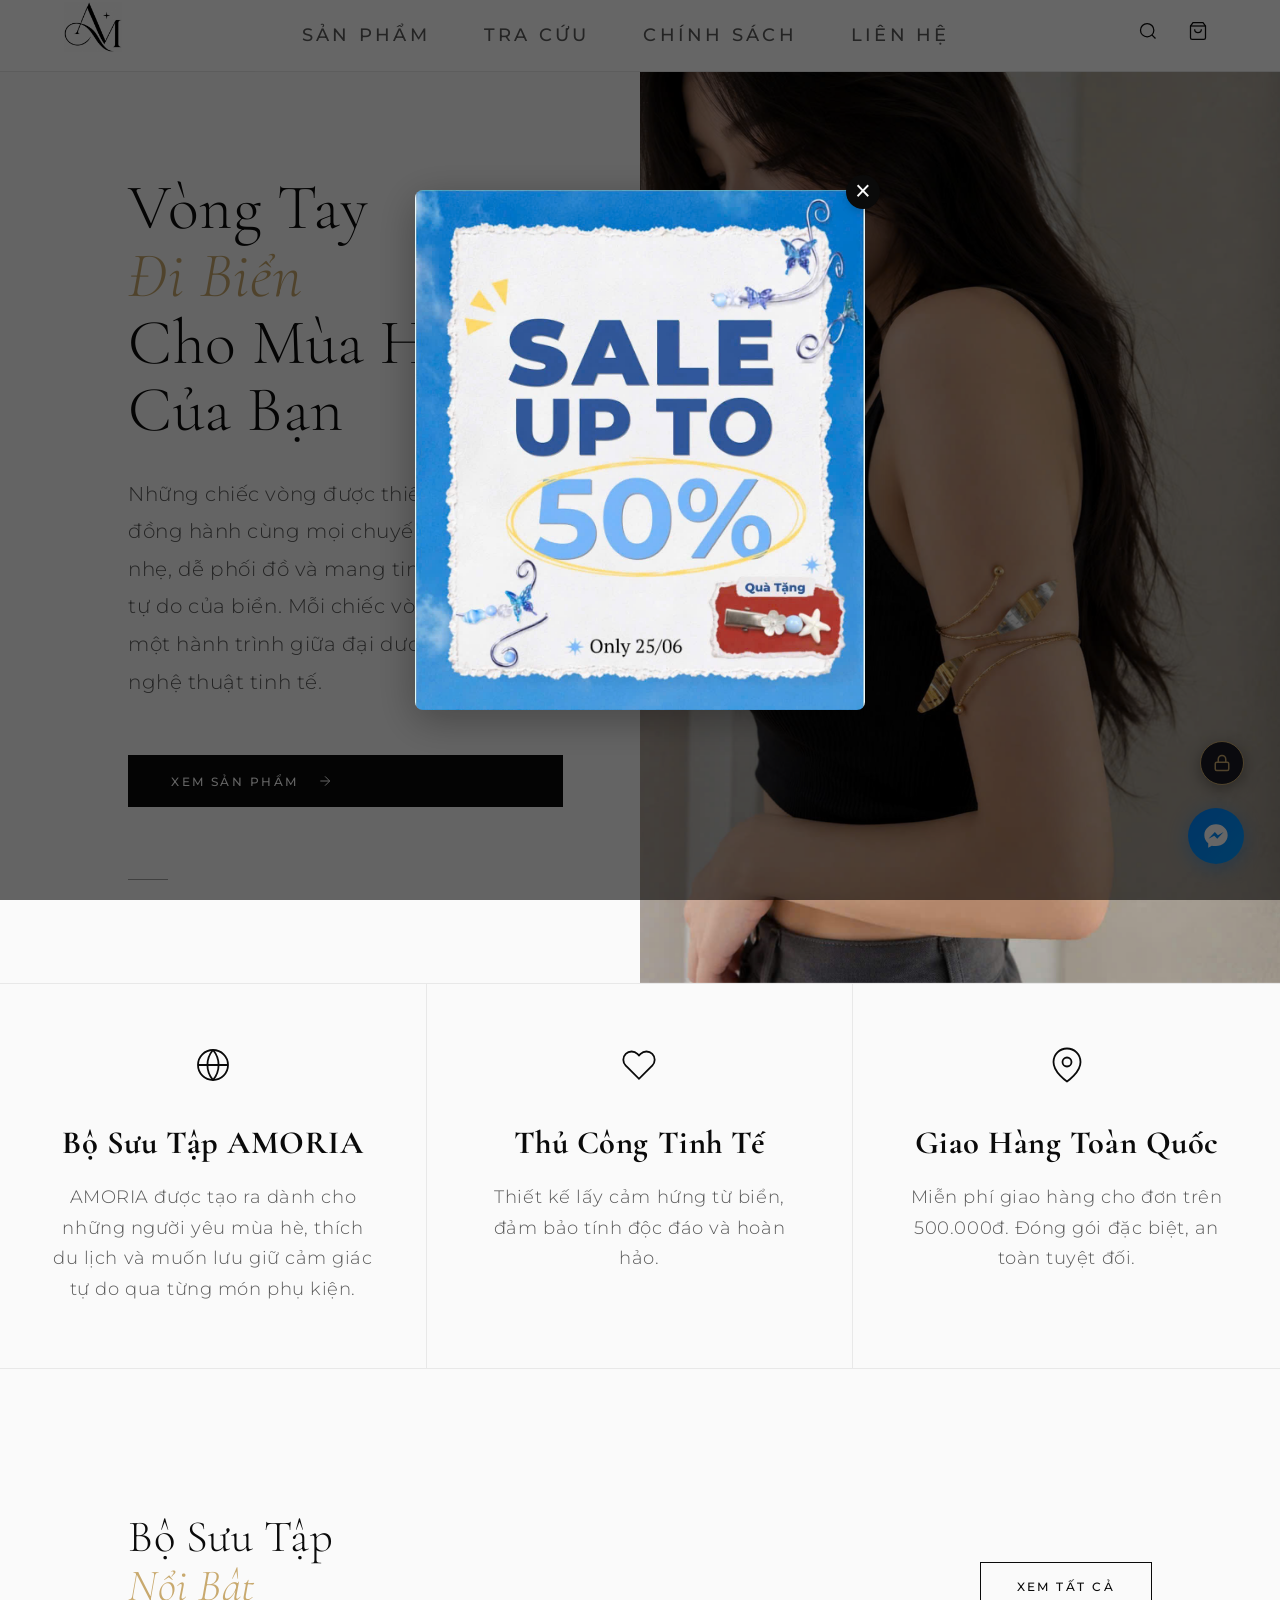
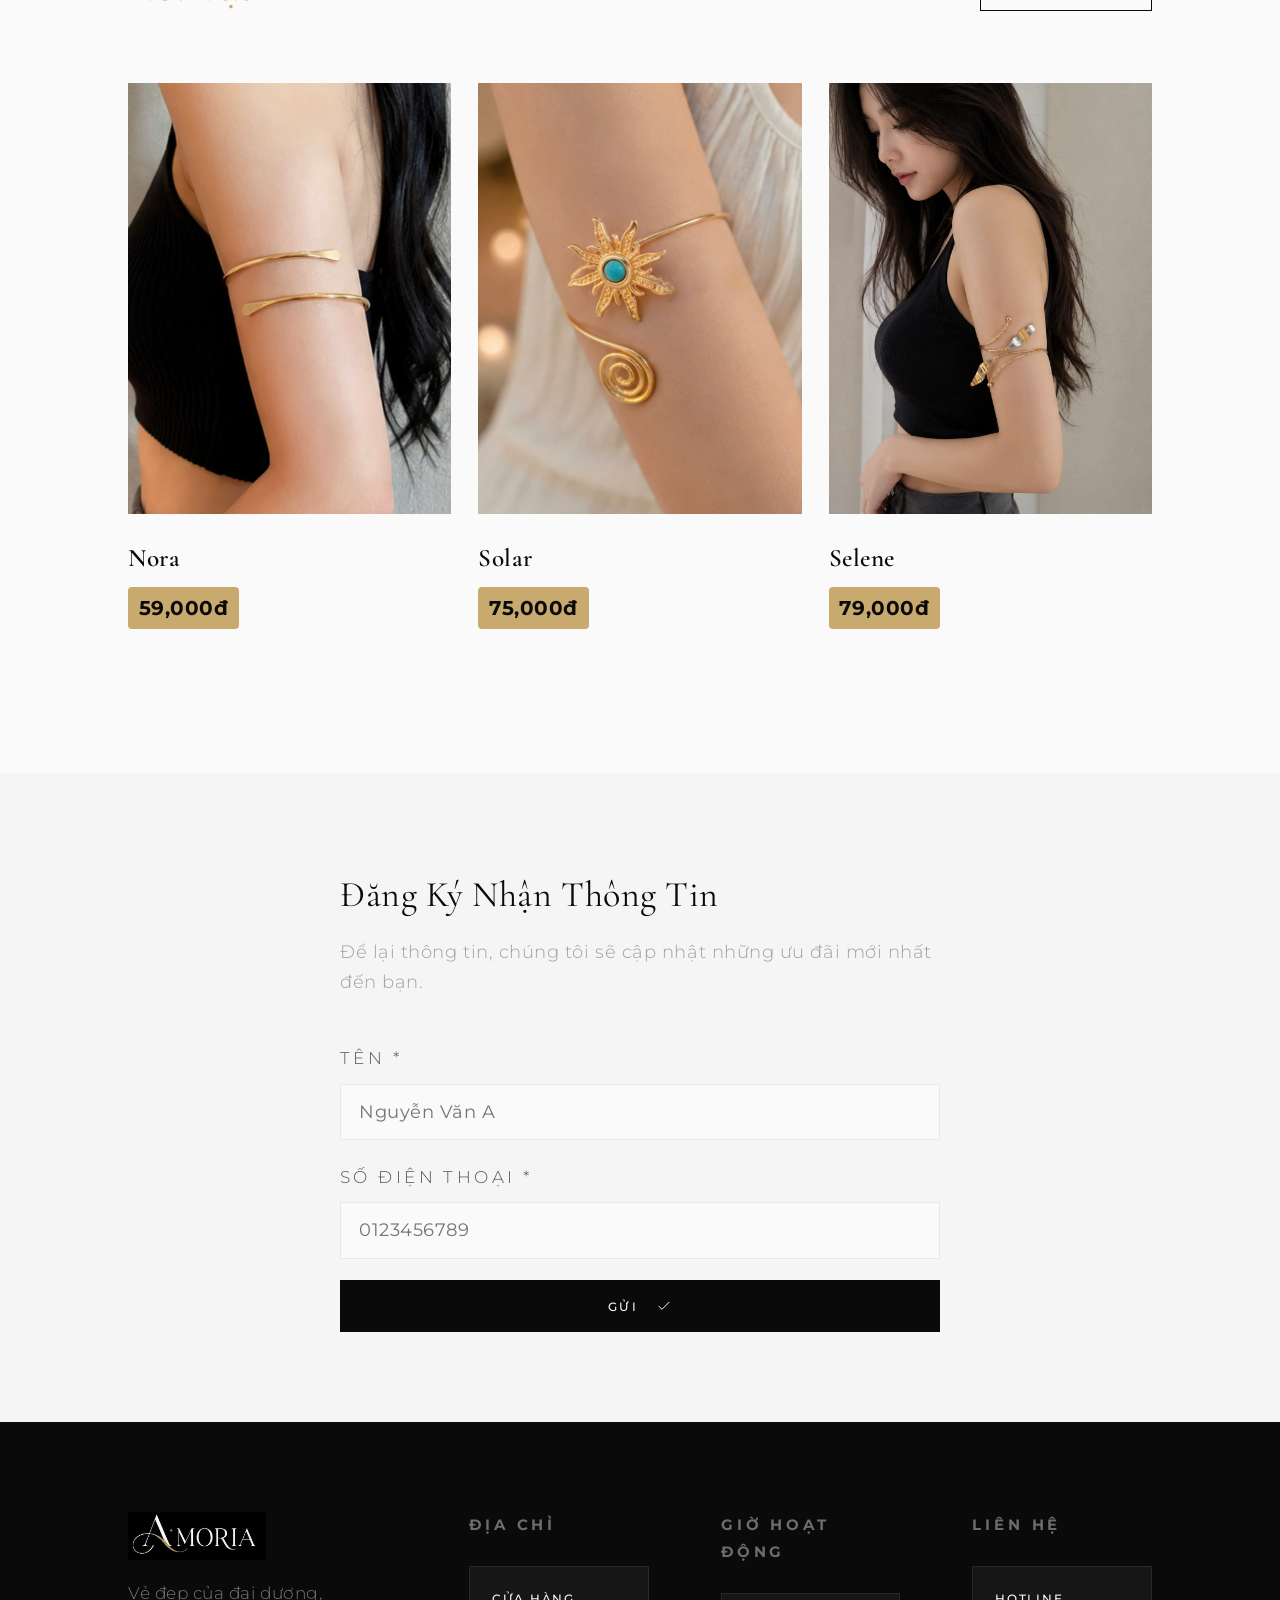
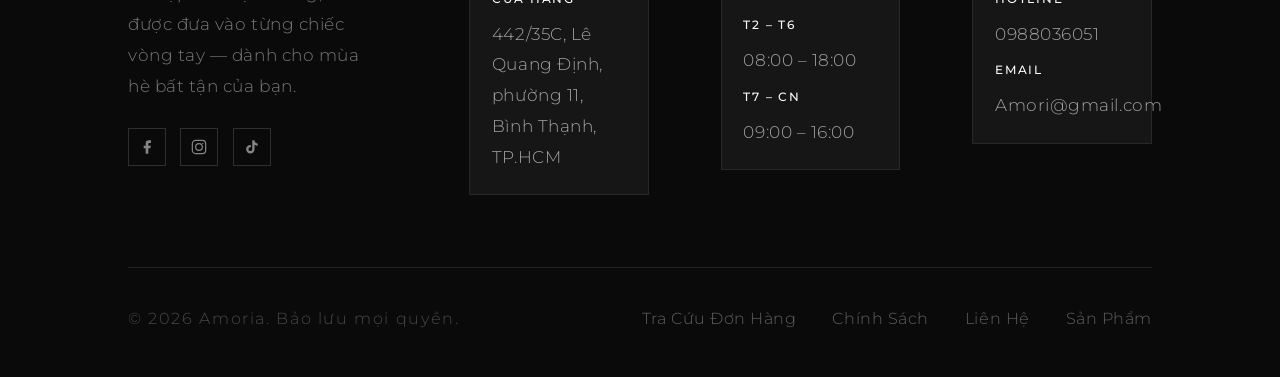
==== commit 35152912: "Add Facebook Pixel and Meta Pixel tracking code" ====
--- a/index.html
+++ b/index.html
@@ -74,6 +74,71 @@
 <body>
 
   <!-- Google tag (gtag.js) -->
+  <!-- Facebook Pixel Code -->
+<script>
+!function(f,b,e,v,n,t,s)
+{
+    if(f.fbq) return;
+
+    n = f.fbq = function()
+    {
+        n.callMethod
+            ? n.callMethod.apply(n, arguments)
+            : n.queue.push(arguments);
+    };
+
+    if(!f._fbq)
+        f._fbq = n;
+
+    n.push = n;
+    n.loaded = true;
+    n.version = '2.0';
+    n.queue = [];
+
+    t = b.createElement(e);
+    t.async = true;
+    t.src = v;
+
+    s = b.getElementsByTagName(e)[0];
+    s.parentNode.insertBefore(t, s);
+
+}(
+    window,
+    document,
+    'script',
+    'https://connect.facebook.net/en_US/fbevents.js'
+);
+
+fbq('init', '1035052728860073');
+fbq('track', 'PageView');
+</script>
+
+<noscript>
+    <img
+        height="1"
+        width="1"
+        src="https://www.facebook.com/tr?id=1035052728860073&ev=PageView&noscript=1"
+    />
+</noscript>
+<!-- End Facebook Pixel Code -->
+  
+  <!-- Meta Pixel Code -->
+<script>
+!function(f,b,e,v,n,t,s)
+{if(f.fbq)return;n=f.fbq=function(){n.callMethod?
+n.callMethod.apply(n,arguments):n.queue.push(arguments)};
+if(!f._fbq)f._fbq=n;n.push=n;n.loaded=!0;n.version='2.0';
+n.queue=[];t=b.createElement(e);t.async=!0;
+t.src=v;s=b.getElementsByTagName(e)[0];
+s.parentNode.insertBefore(t,s)}(window, document,'script',
+'https://connect.facebook.net/en_US/fbevents.js');
+fbq('init', '957208667285613');
+fbq('track', 'PageView');
+</script>
+<noscript><img height="1" width="1" style="display:none"
+src="https://www.facebook.com/tr?id=957208667285613&ev=PageView&noscript=1"
+/></noscript>
+<!-- End Meta Pixel Code -->
   <script async src="https://www.googletagmanager.com/gtag/js?id=G-BXFNXHYNMB"></script>
   <script>
     window.dataLayer = window.dataLayer || [];
@@ -1000,4 +1065,4 @@
   </div>
 </body>
 
-</html>+</html>
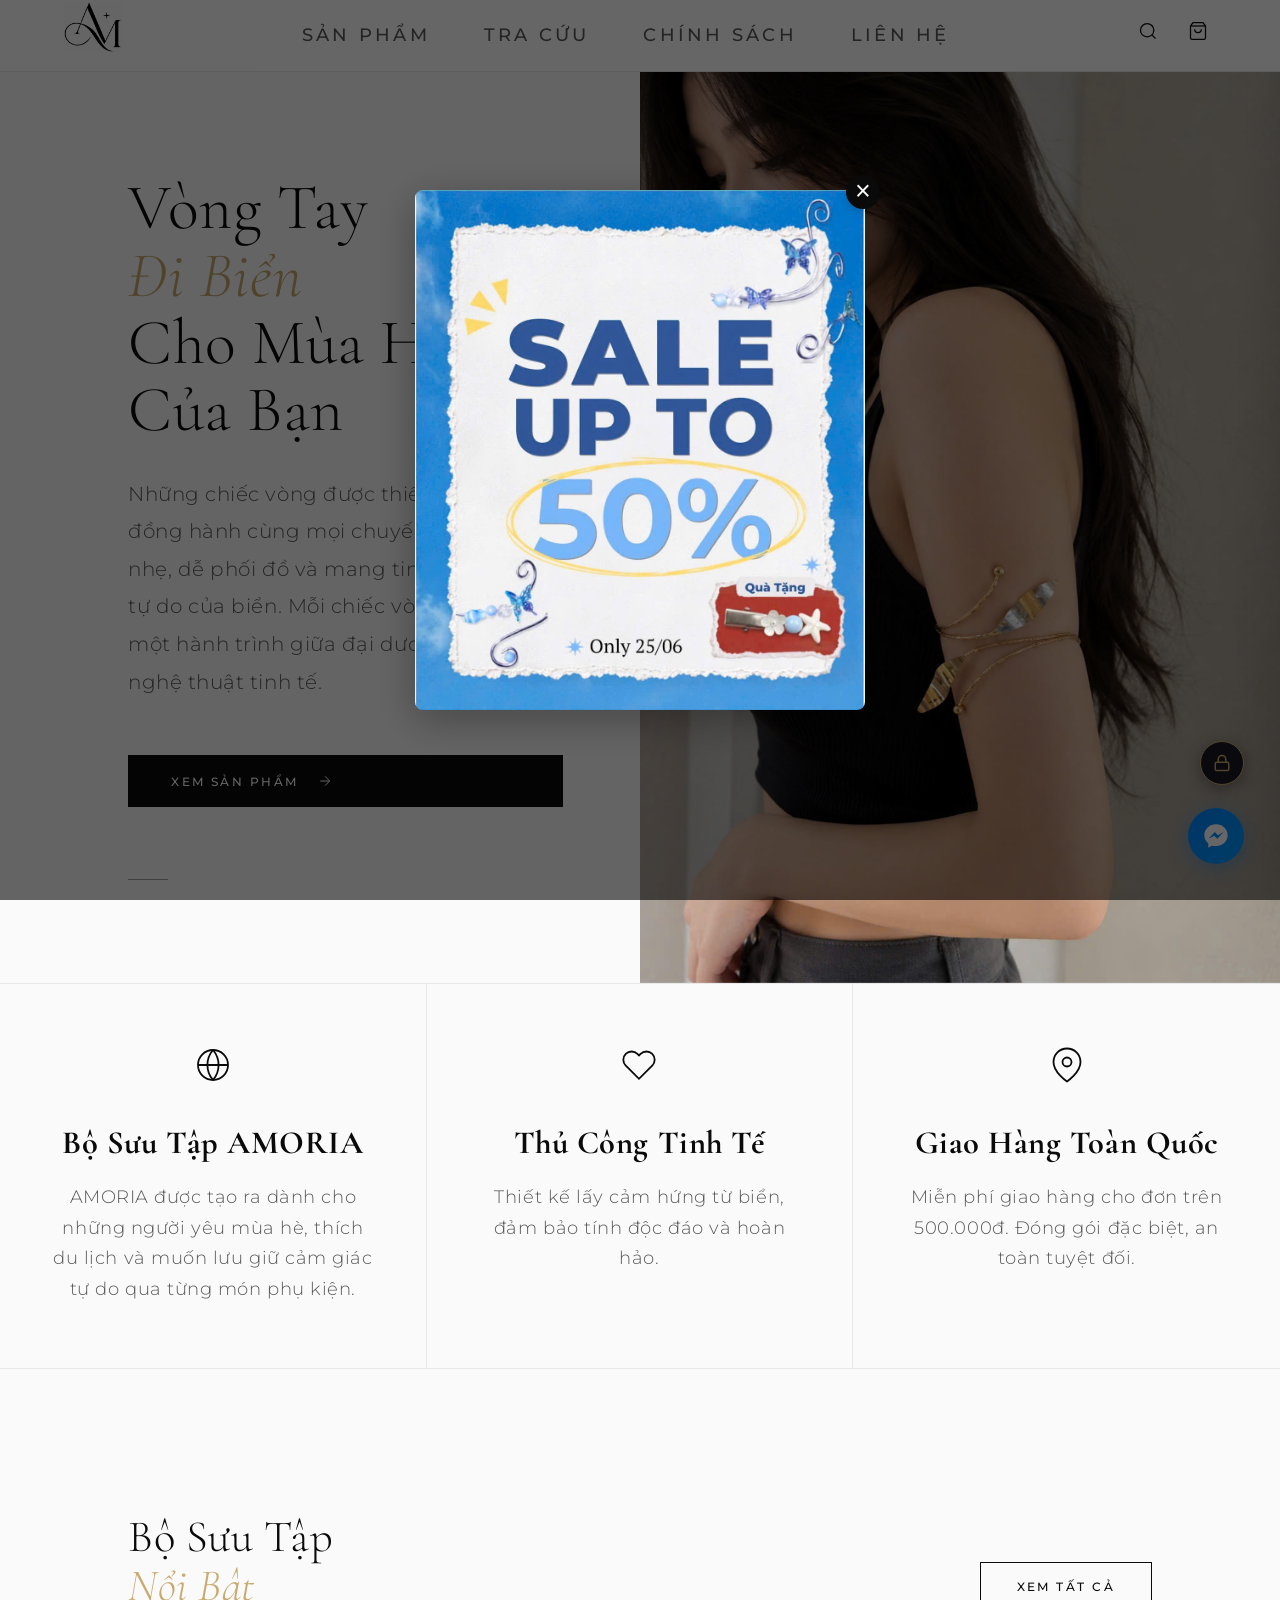
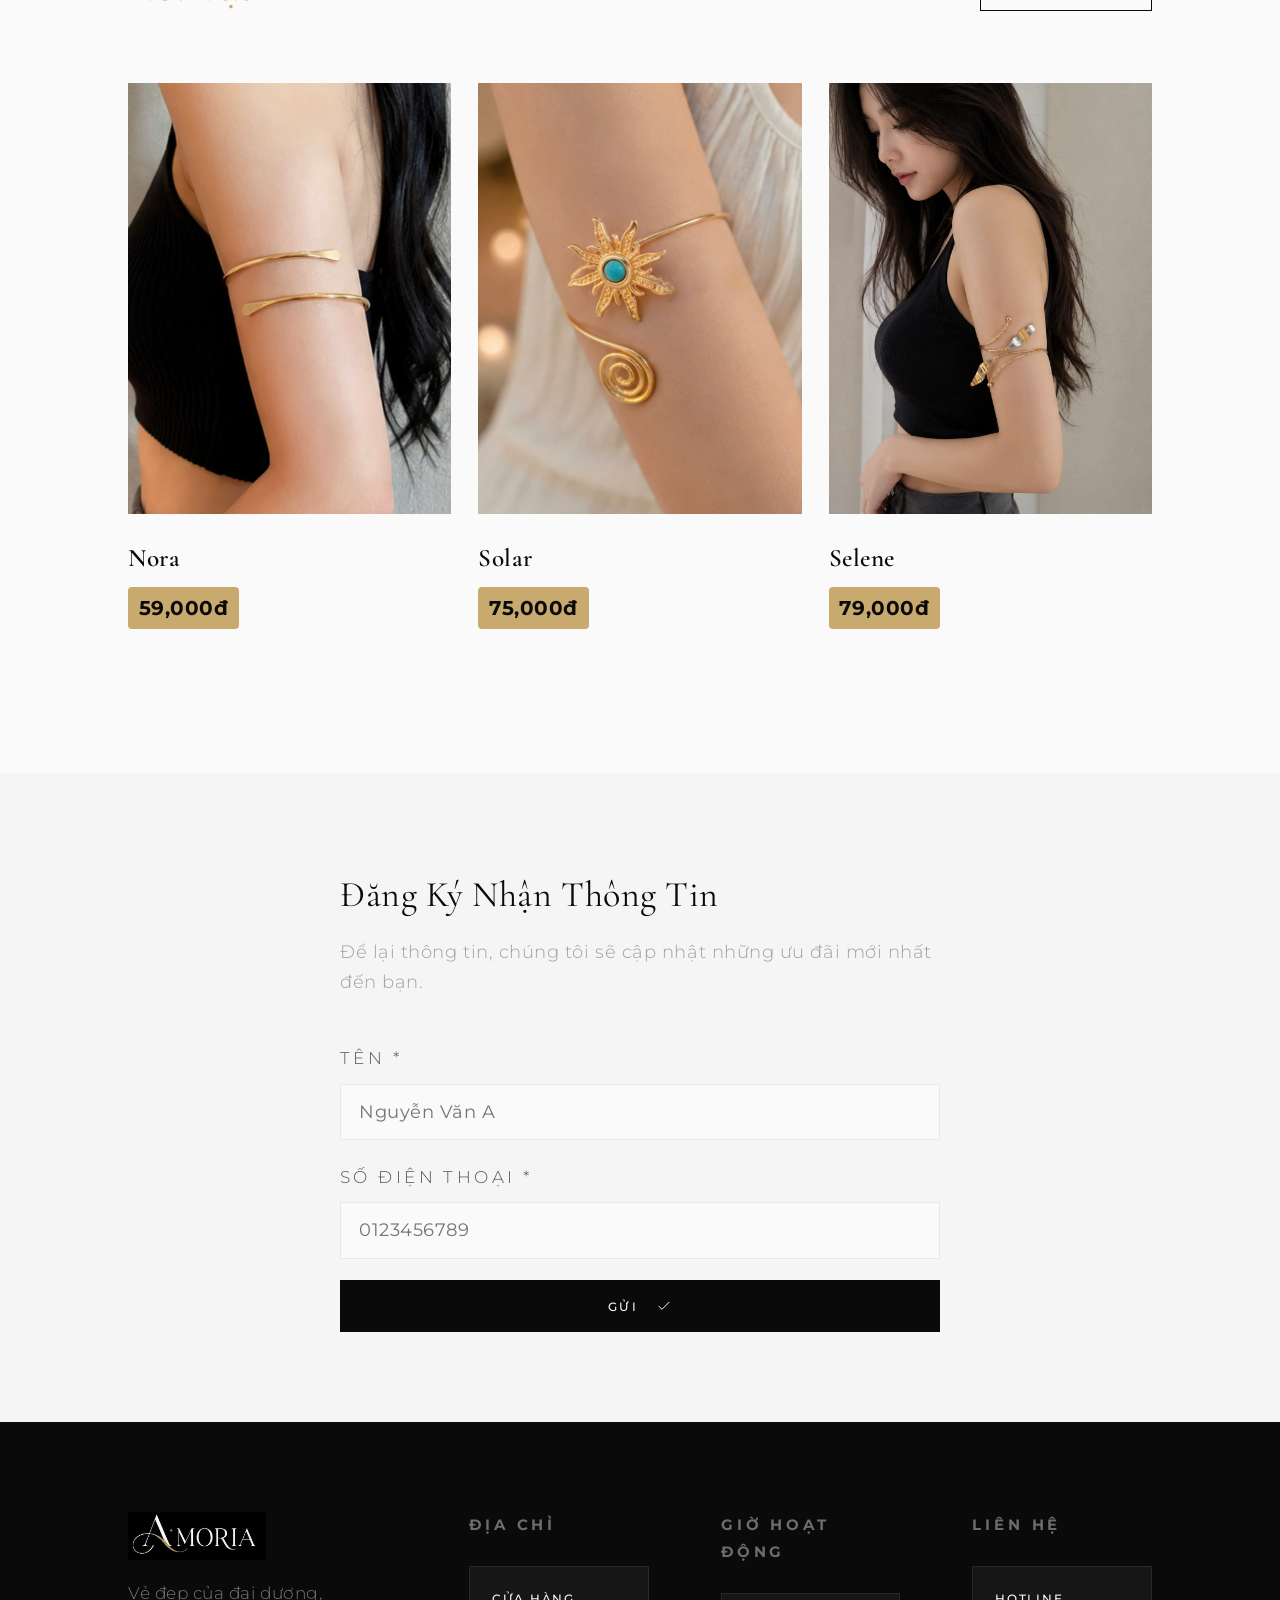
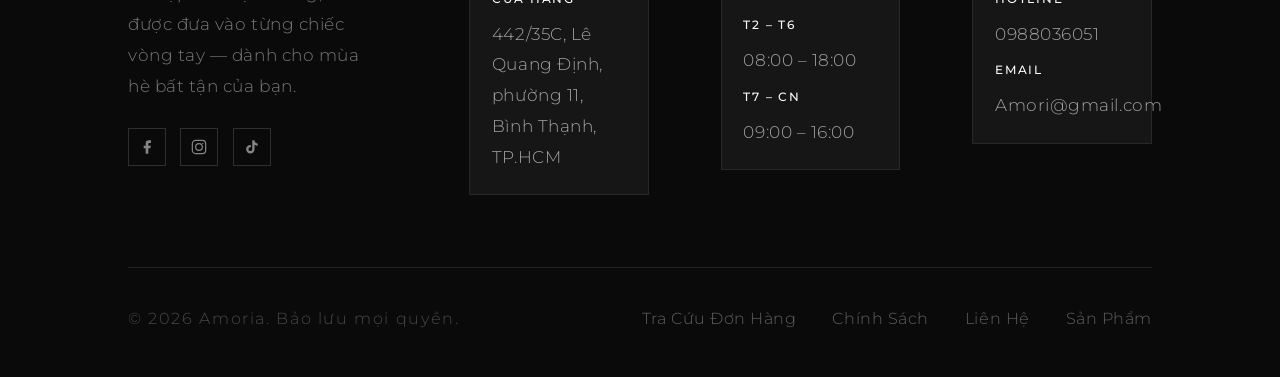
==== commit 8c298941: "Reorganize HTML structure and scripts" ====
--- a/index.html
+++ b/index.html
@@ -12,6 +12,71 @@
           'https://www.googletagmanager.com/gtm.js?id=' + i + dl; f.parentNode.insertBefore(j, f);
     })(window, document, 'script', 'dataLayer', 'GTM-PSBCZ2CV');</script>
   <!-- End Google Tag Manager -->
+    <!-- Facebook Pixel Code -->
+<script>
+!function(f,b,e,v,n,t,s)
+{
+    if(f.fbq) return;
+
+    n = f.fbq = function()
+    {
+        n.callMethod
+            ? n.callMethod.apply(n, arguments)
+            : n.queue.push(arguments);
+    };
+
+    if(!f._fbq)
+        f._fbq = n;
+
+    n.push = n;
+    n.loaded = true;
+    n.version = '2.0';
+    n.queue = [];
+
+    t = b.createElement(e);
+    t.async = true;
+    t.src = v;
+
+    s = b.getElementsByTagName(e)[0];
+    s.parentNode.insertBefore(t, s);
+
+}(
+    window,
+    document,
+    'script',
+    'https://connect.facebook.net/en_US/fbevents.js'
+);
+
+fbq('init', '1035052728860073');
+fbq('track', 'PageView');
+</script>
+
+<noscript>
+    <img
+        height="1"
+        width="1"
+        src="https://www.facebook.com/tr?id=1035052728860073&ev=PageView&noscript=1"
+    />
+</noscript>
+<!-- End Facebook Pixel Code -->
+  
+  <!-- Meta Pixel Code -->
+<script>
+!function(f,b,e,v,n,t,s)
+{if(f.fbq)return;n=f.fbq=function(){n.callMethod?
+n.callMethod.apply(n,arguments):n.queue.push(arguments)};
+if(!f._fbq)f._fbq=n;n.push=n;n.loaded=!0;n.version='2.0';
+n.queue=[];t=b.createElement(e);t.async=!0;
+t.src=v;s=b.getElementsByTagName(e)[0];
+s.parentNode.insertBefore(t,s)}(window, document,'script',
+'https://connect.facebook.net/en_US/fbevents.js');
+fbq('init', '957208667285613');
+fbq('track', 'PageView');
+</script>
+<noscript><img height="1" width="1" style="display:none"
+src="https://www.facebook.com/tr?id=957208667285613&ev=PageView&noscript=1"
+/></noscript>
+<!-- End Meta Pixel Code -->
   <meta charset="UTF-8" />
   <meta name="viewport" content="width=device-width, initial-scale=1.0" />
   <title>Amoria — Vòng Tay Đi Biển</title>
@@ -59,6 +124,7 @@
       if (btn) btn.classList.remove('active');
     }
   </script>
+
 </head>
 
 <!-- Google tag (gtag.js) -->
@@ -70,75 +136,10 @@
 
   gtag('config', 'G-BXFNXHYNMB');
 </script>
-
+  
 <body>
 
   <!-- Google tag (gtag.js) -->
-  <!-- Facebook Pixel Code -->
-<script>
-!function(f,b,e,v,n,t,s)
-{
-    if(f.fbq) return;
-
-    n = f.fbq = function()
-    {
-        n.callMethod
-            ? n.callMethod.apply(n, arguments)
-            : n.queue.push(arguments);
-    };
-
-    if(!f._fbq)
-        f._fbq = n;
-
-    n.push = n;
-    n.loaded = true;
-    n.version = '2.0';
-    n.queue = [];
-
-    t = b.createElement(e);
-    t.async = true;
-    t.src = v;
-
-    s = b.getElementsByTagName(e)[0];
-    s.parentNode.insertBefore(t, s);
-
-}(
-    window,
-    document,
-    'script',
-    'https://connect.facebook.net/en_US/fbevents.js'
-);
-
-fbq('init', '1035052728860073');
-fbq('track', 'PageView');
-</script>
-
-<noscript>
-    <img
-        height="1"
-        width="1"
-        src="https://www.facebook.com/tr?id=1035052728860073&ev=PageView&noscript=1"
-    />
-</noscript>
-<!-- End Facebook Pixel Code -->
-  
-  <!-- Meta Pixel Code -->
-<script>
-!function(f,b,e,v,n,t,s)
-{if(f.fbq)return;n=f.fbq=function(){n.callMethod?
-n.callMethod.apply(n,arguments):n.queue.push(arguments)};
-if(!f._fbq)f._fbq=n;n.push=n;n.loaded=!0;n.version='2.0';
-n.queue=[];t=b.createElement(e);t.async=!0;
-t.src=v;s=b.getElementsByTagName(e)[0];
-s.parentNode.insertBefore(t,s)}(window, document,'script',
-'https://connect.facebook.net/en_US/fbevents.js');
-fbq('init', '957208667285613');
-fbq('track', 'PageView');
-</script>
-<noscript><img height="1" width="1" style="display:none"
-src="https://www.facebook.com/tr?id=957208667285613&ev=PageView&noscript=1"
-/></noscript>
-<!-- End Meta Pixel Code -->
   <script async src="https://www.googletagmanager.com/gtag/js?id=G-BXFNXHYNMB"></script>
   <script>
     window.dataLayer = window.dataLayer || [];
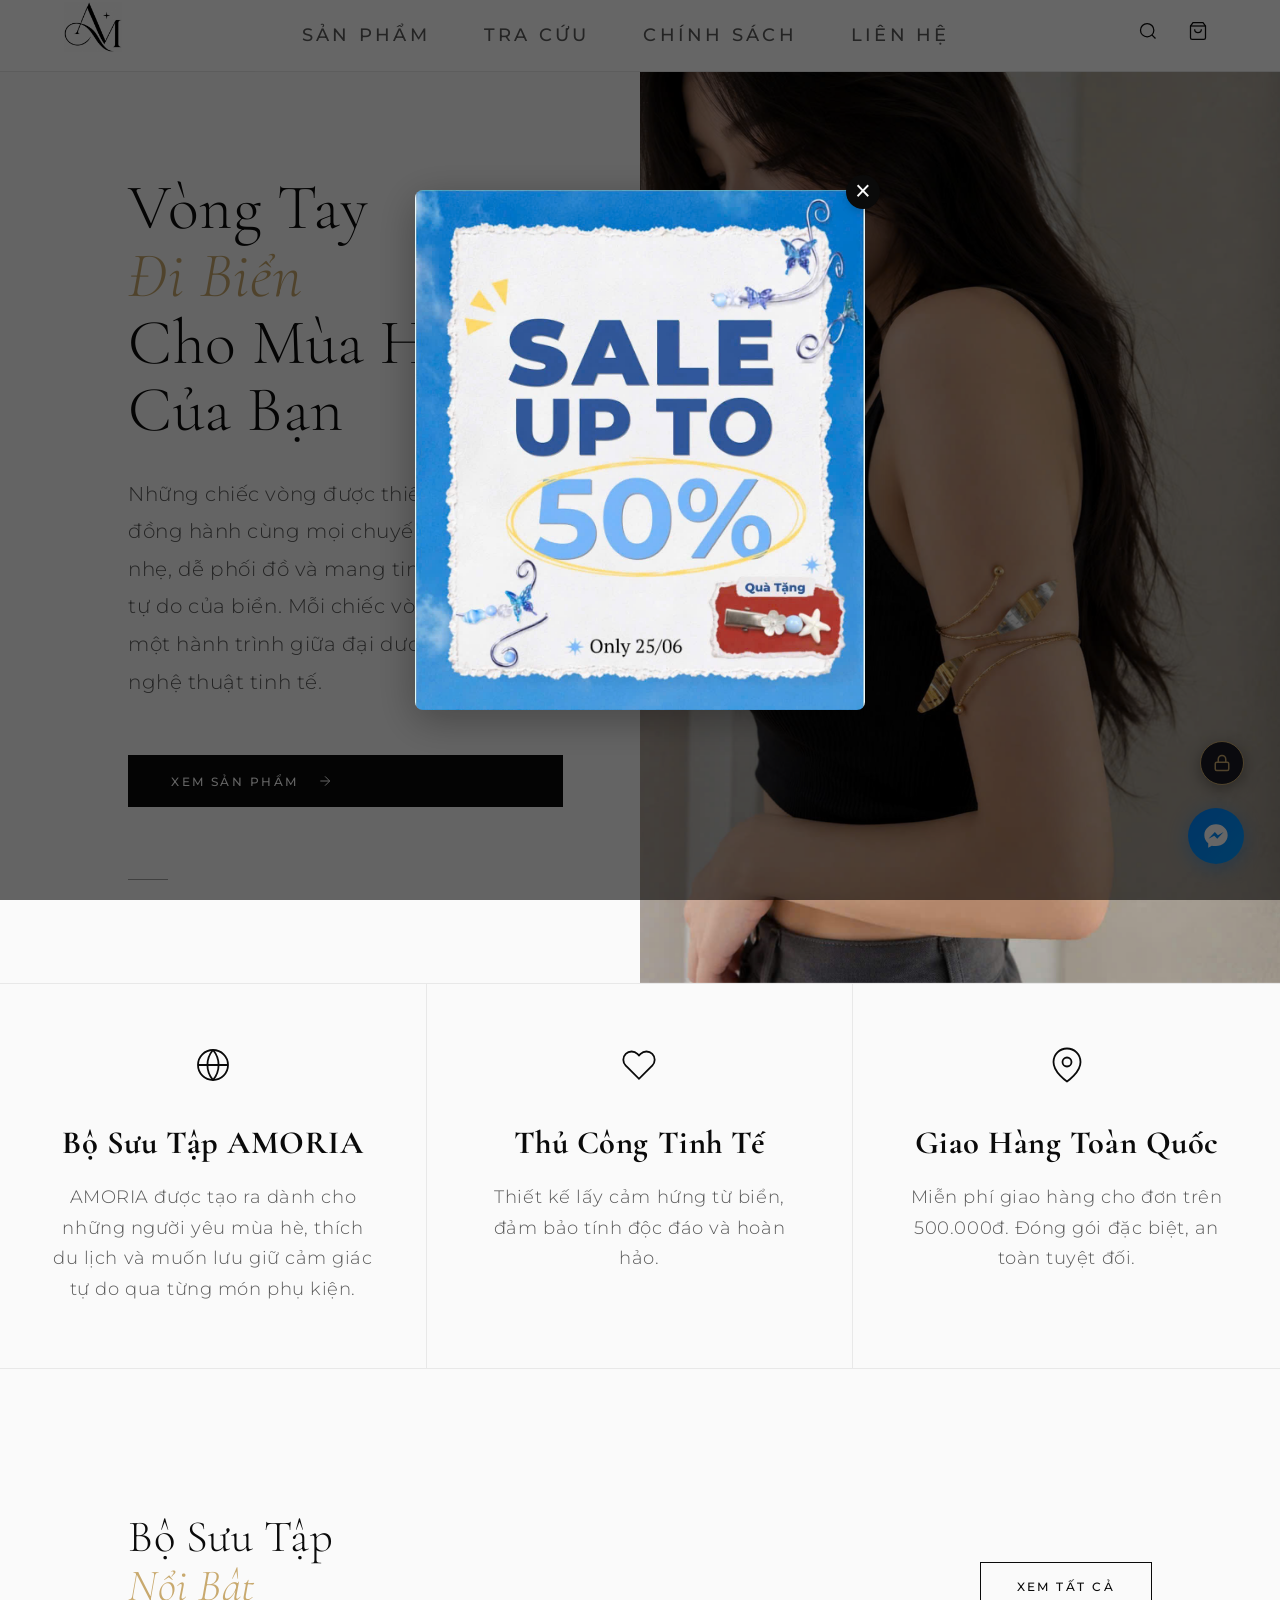
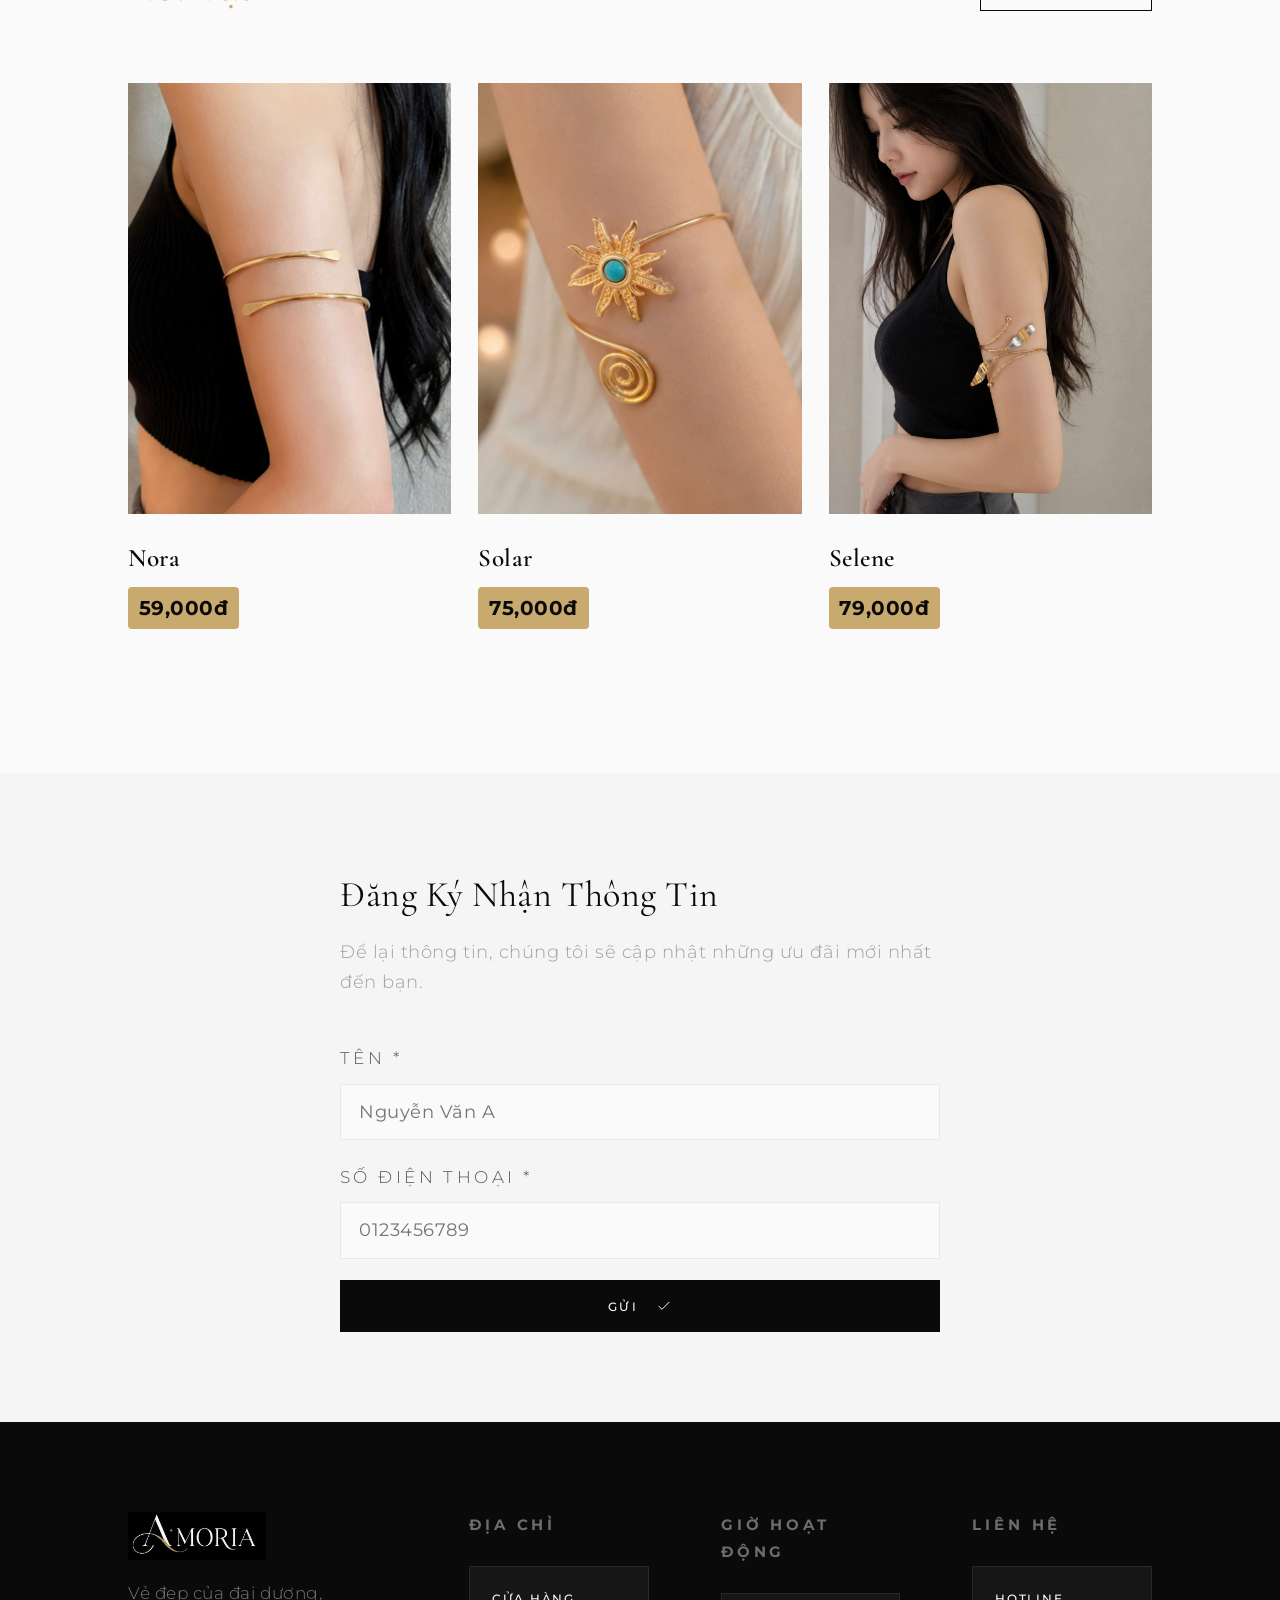
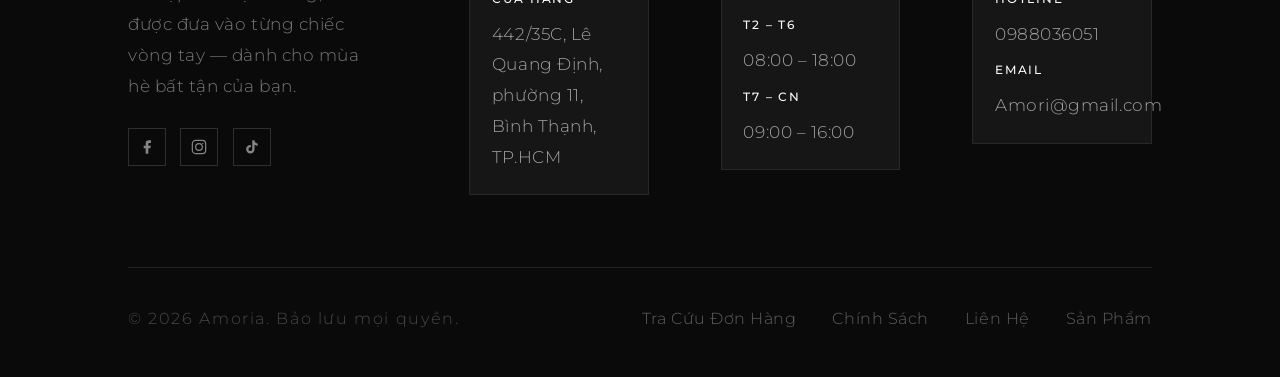
==== commit b1ad7b8f: "Add files via upload" ====
--- a/index.html
+++ b/index.html
@@ -2,81 +2,26 @@
 <html lang="vi">
 
 <head>
-  <!-- Google Tag Manager -->
-  <script>(function (w, d, s, l, i) {
-      w[l] = w[l] || []; w[l].push({
-        'gtm.start':
-          new Date().getTime(), event: 'gtm.js'
-      }); var f = d.getElementsByTagName(s)[0],
-        j = d.createElement(s), dl = l != 'dataLayer' ? '&l=' + l : ''; j.async = true; j.src =
-          'https://www.googletagmanager.com/gtm.js?id=' + i + dl; f.parentNode.insertBefore(j, f);
-    })(window, document, 'script', 'dataLayer', 'GTM-PSBCZ2CV');</script>
-  <!-- End Google Tag Manager -->
-    <!-- Facebook Pixel Code -->
-<script>
-!function(f,b,e,v,n,t,s)
-{
-    if(f.fbq) return;
-
-    n = f.fbq = function()
-    {
-        n.callMethod
-            ? n.callMethod.apply(n, arguments)
-            : n.queue.push(arguments);
-    };
-
-    if(!f._fbq)
-        f._fbq = n;
-
-    n.push = n;
-    n.loaded = true;
-    n.version = '2.0';
-    n.queue = [];
-
-    t = b.createElement(e);
-    t.async = true;
-    t.src = v;
-
-    s = b.getElementsByTagName(e)[0];
-    s.parentNode.insertBefore(t, s);
-
-}(
-    window,
-    document,
-    'script',
-    'https://connect.facebook.net/en_US/fbevents.js'
-);
-
-fbq('init', '1035052728860073');
-fbq('track', 'PageView');
-</script>
-
-<noscript>
-    <img
-        height="1"
-        width="1"
-        src="https://www.facebook.com/tr?id=1035052728860073&ev=PageView&noscript=1"
-    />
-</noscript>
-<!-- End Facebook Pixel Code -->
+  <!-- Facebook Pixel Code (2 pixels) -->
+  <script>
+  !function(f,b,e,v,n,t,s)
+  {if(f.fbq)return;n=f.fbq=function(){n.callMethod?
+  n.callMethod.apply(n,arguments):n.queue.push(arguments)};
+  if(!f._fbq)f._fbq=n;n.push=n;n.loaded=!0;n.version='2.0';
+  n.queue=[];t=b.createElement(e);t.async=!0;
+  t.src=v;s=b.getElementsByTagName(e)[0];
+  s.parentNode.insertBefore(t,s)}(window,document,'script',
+  'https://connect.facebook.net/en_US/fbevents.js');
+  fbq('init', '1035052728860073');
+  fbq('init', '957208667285613');
+  fbq('track', 'PageView');
+  </script>
+  <noscript>
+    <img height="1" width="1" style="display:none" src="https://www.facebook.com/tr?id=1035052728860073&ev=PageView&noscript=1"/>
+    <img height="1" width="1" style="display:none" src="https://www.facebook.com/tr?id=957208667285613&ev=PageView&noscript=1"/>
+  </noscript>
+  <!-- End Facebook Pixel Code -->
   
-  <!-- Meta Pixel Code -->
-<script>
-!function(f,b,e,v,n,t,s)
-{if(f.fbq)return;n=f.fbq=function(){n.callMethod?
-n.callMethod.apply(n,arguments):n.queue.push(arguments)};
-if(!f._fbq)f._fbq=n;n.push=n;n.loaded=!0;n.version='2.0';
-n.queue=[];t=b.createElement(e);t.async=!0;
-t.src=v;s=b.getElementsByTagName(e)[0];
-s.parentNode.insertBefore(t,s)}(window, document,'script',
-'https://connect.facebook.net/en_US/fbevents.js');
-fbq('init', '957208667285613');
-fbq('track', 'PageView');
-</script>
-<noscript><img height="1" width="1" style="display:none"
-src="https://www.facebook.com/tr?id=957208667285613&ev=PageView&noscript=1"
-/></noscript>
-<!-- End Meta Pixel Code -->
   <meta charset="UTF-8" />
   <meta name="viewport" content="width=device-width, initial-scale=1.0" />
   <title>Amoria — Vòng Tay Đi Biển</title>
@@ -133,21 +78,10 @@
   window.dataLayer = window.dataLayer || [];
   function gtag() { dataLayer.push(arguments); }
   gtag('js', new Date());
-
   gtag('config', 'G-BXFNXHYNMB');
 </script>
-  
+
 <body>
-
-  <!-- Google tag (gtag.js) -->
-  <script async src="https://www.googletagmanager.com/gtag/js?id=G-BXFNXHYNMB"></script>
-  <script>
-    window.dataLayer = window.dataLayer || [];
-    function gtag() { dataLayer.push(arguments); }
-    gtag('js', new Date());
-
-    gtag('config', 'G-BXFNXHYNMB');
-  </script>
 
   <!-- ════════════════════════════════════════
      NAVBAR
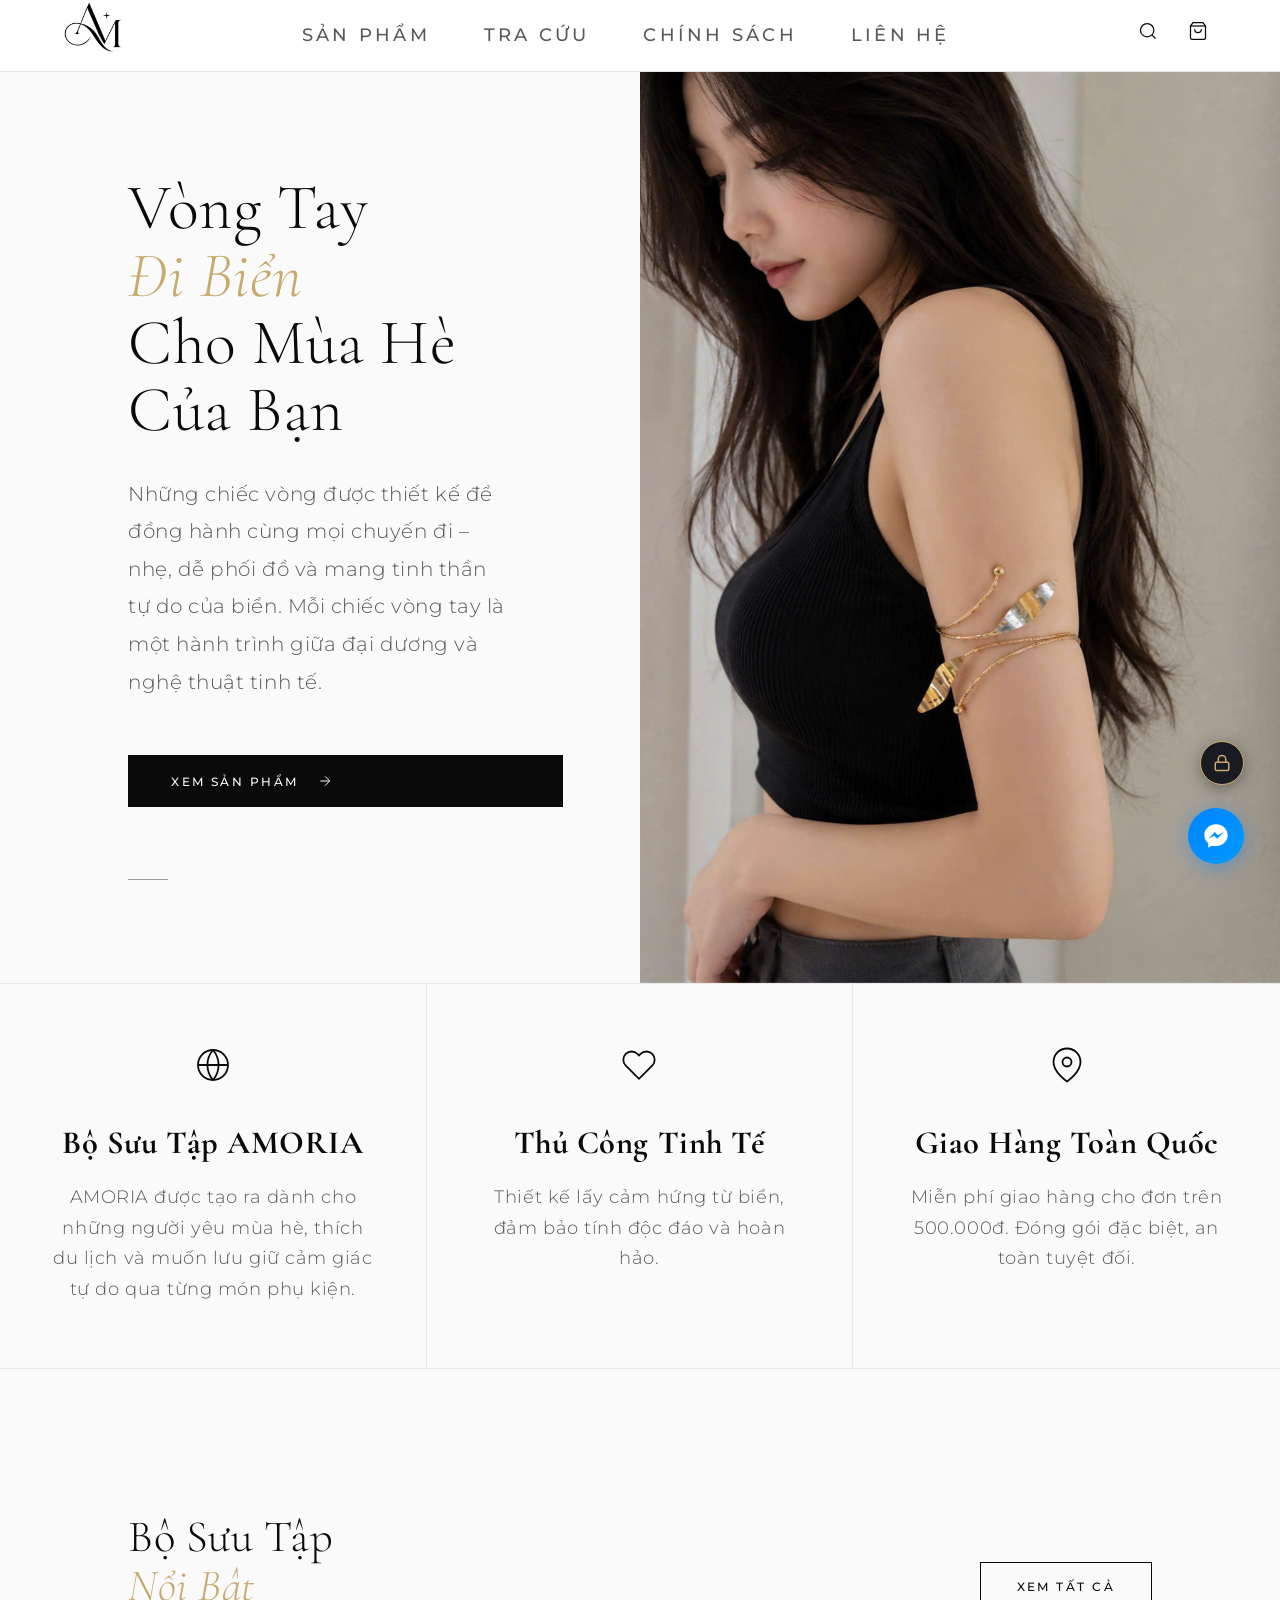
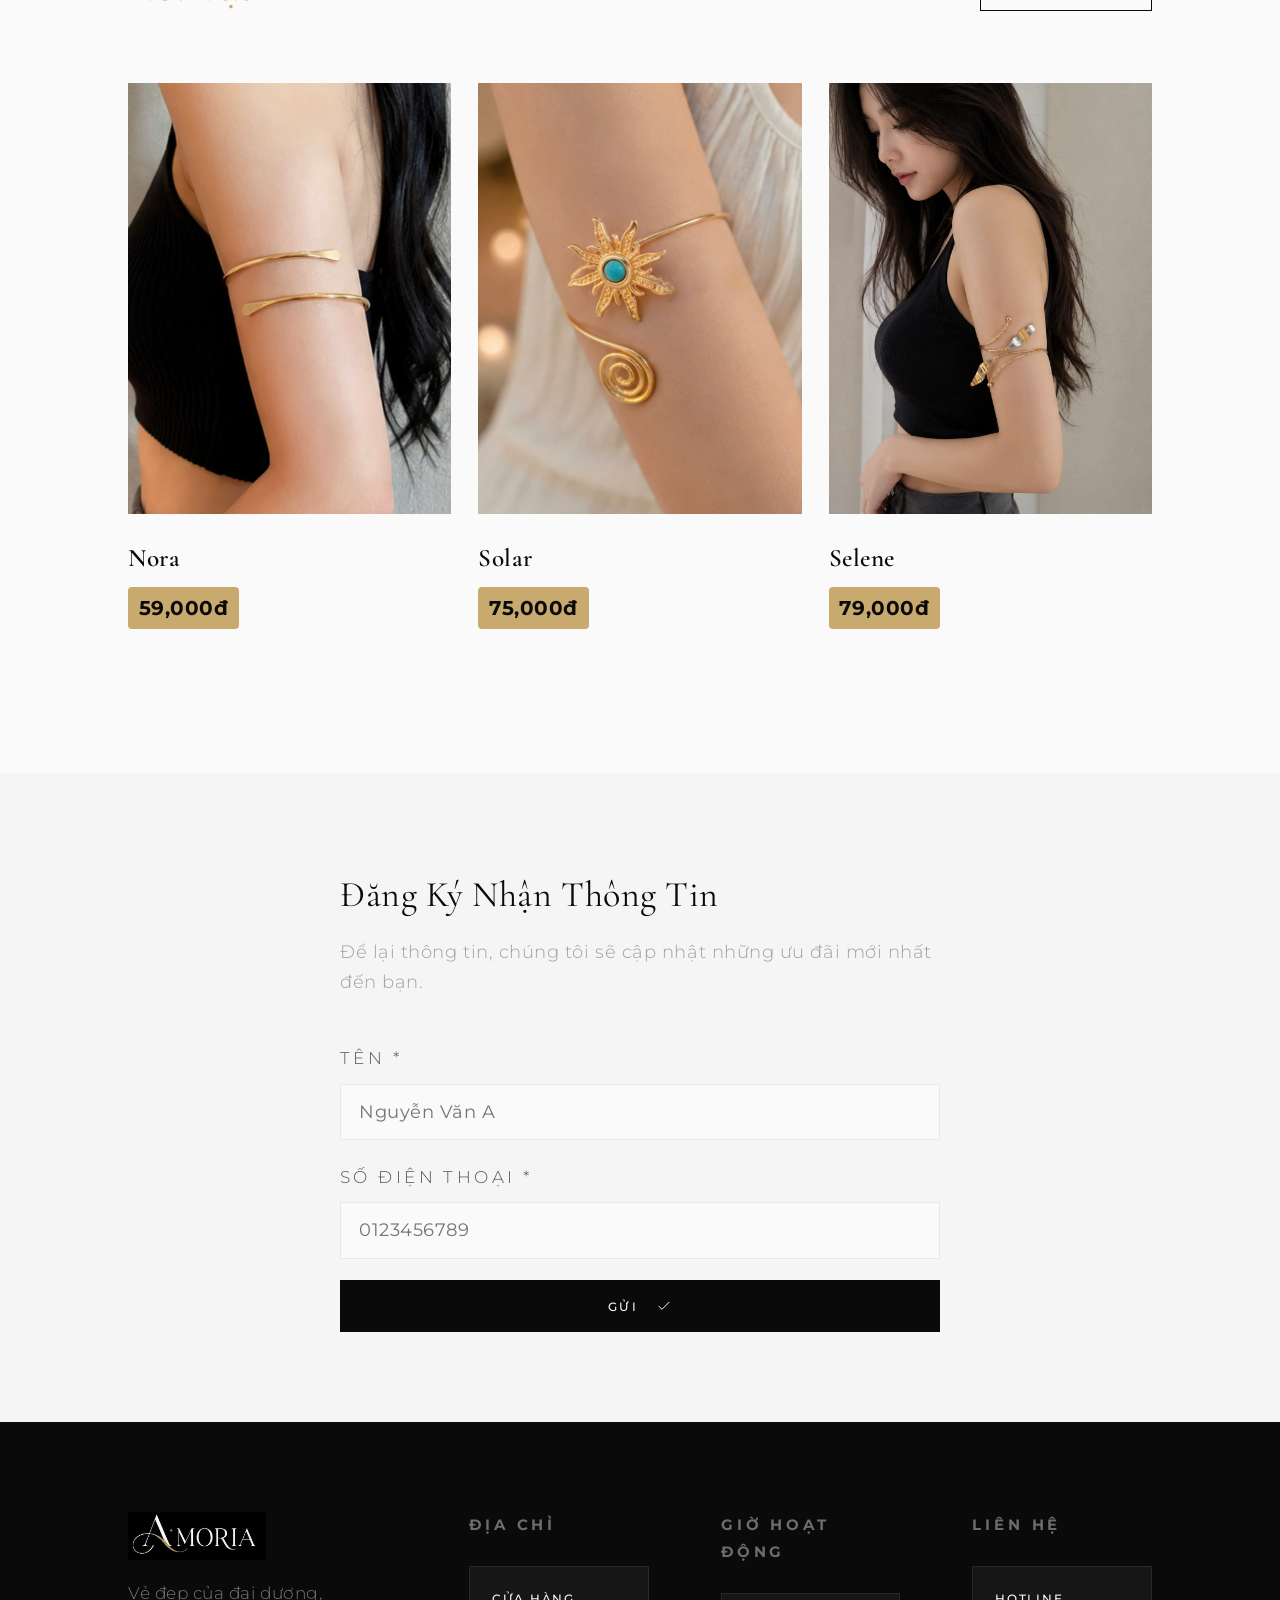
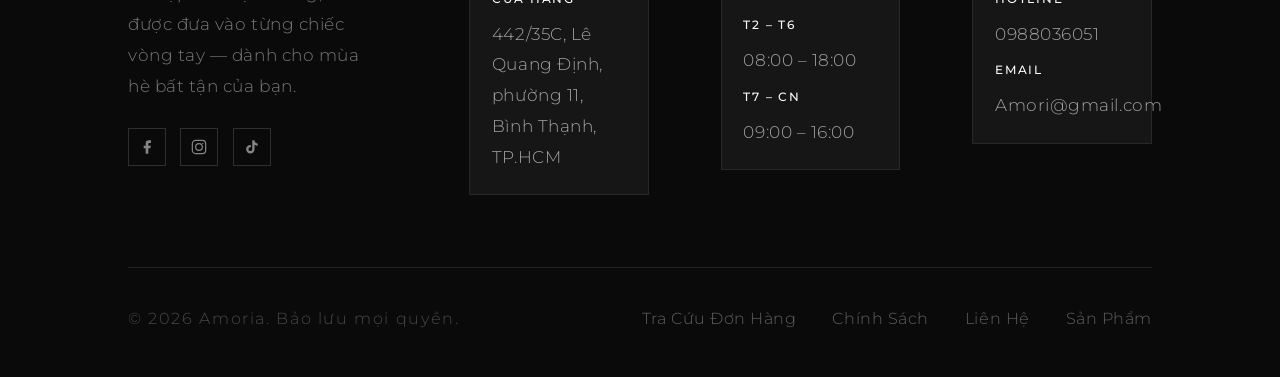
==== commit c320b429: "Add files via upload" ====
--- a/index.html
+++ b/index.html
@@ -991,13 +991,6 @@
     })();
   </script>
 
-  <!-- Sale Banner Modal -->
-  <div id="sale-banner-modal" class="sale-modal-overlay">
-    <div class="sale-modal-content">
-      <button class="sale-modal-close" onclick="closeSaleBanner()">&times;</button>
-      <img src="img/sale-banner.jpg" alt="Sale 15%" />
-    </div>
-  </div>
 </body>
 
 </html>
